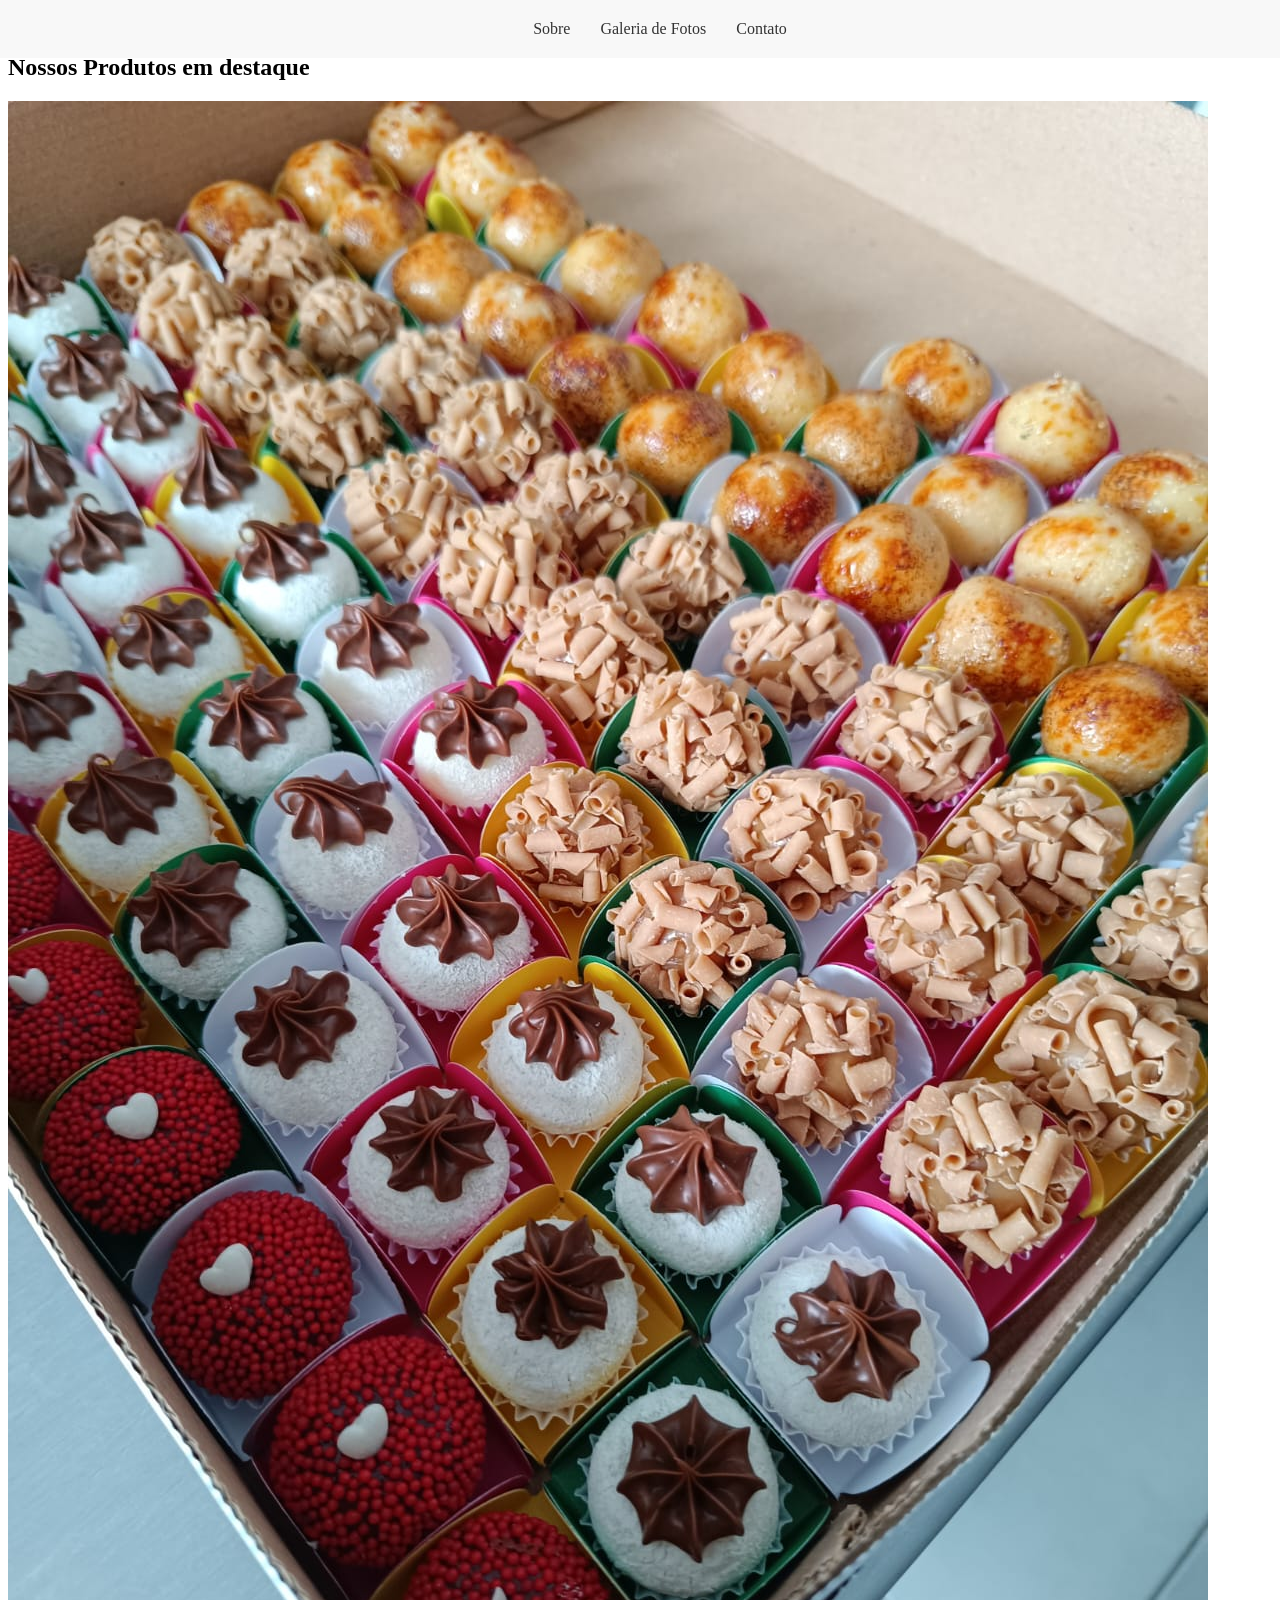
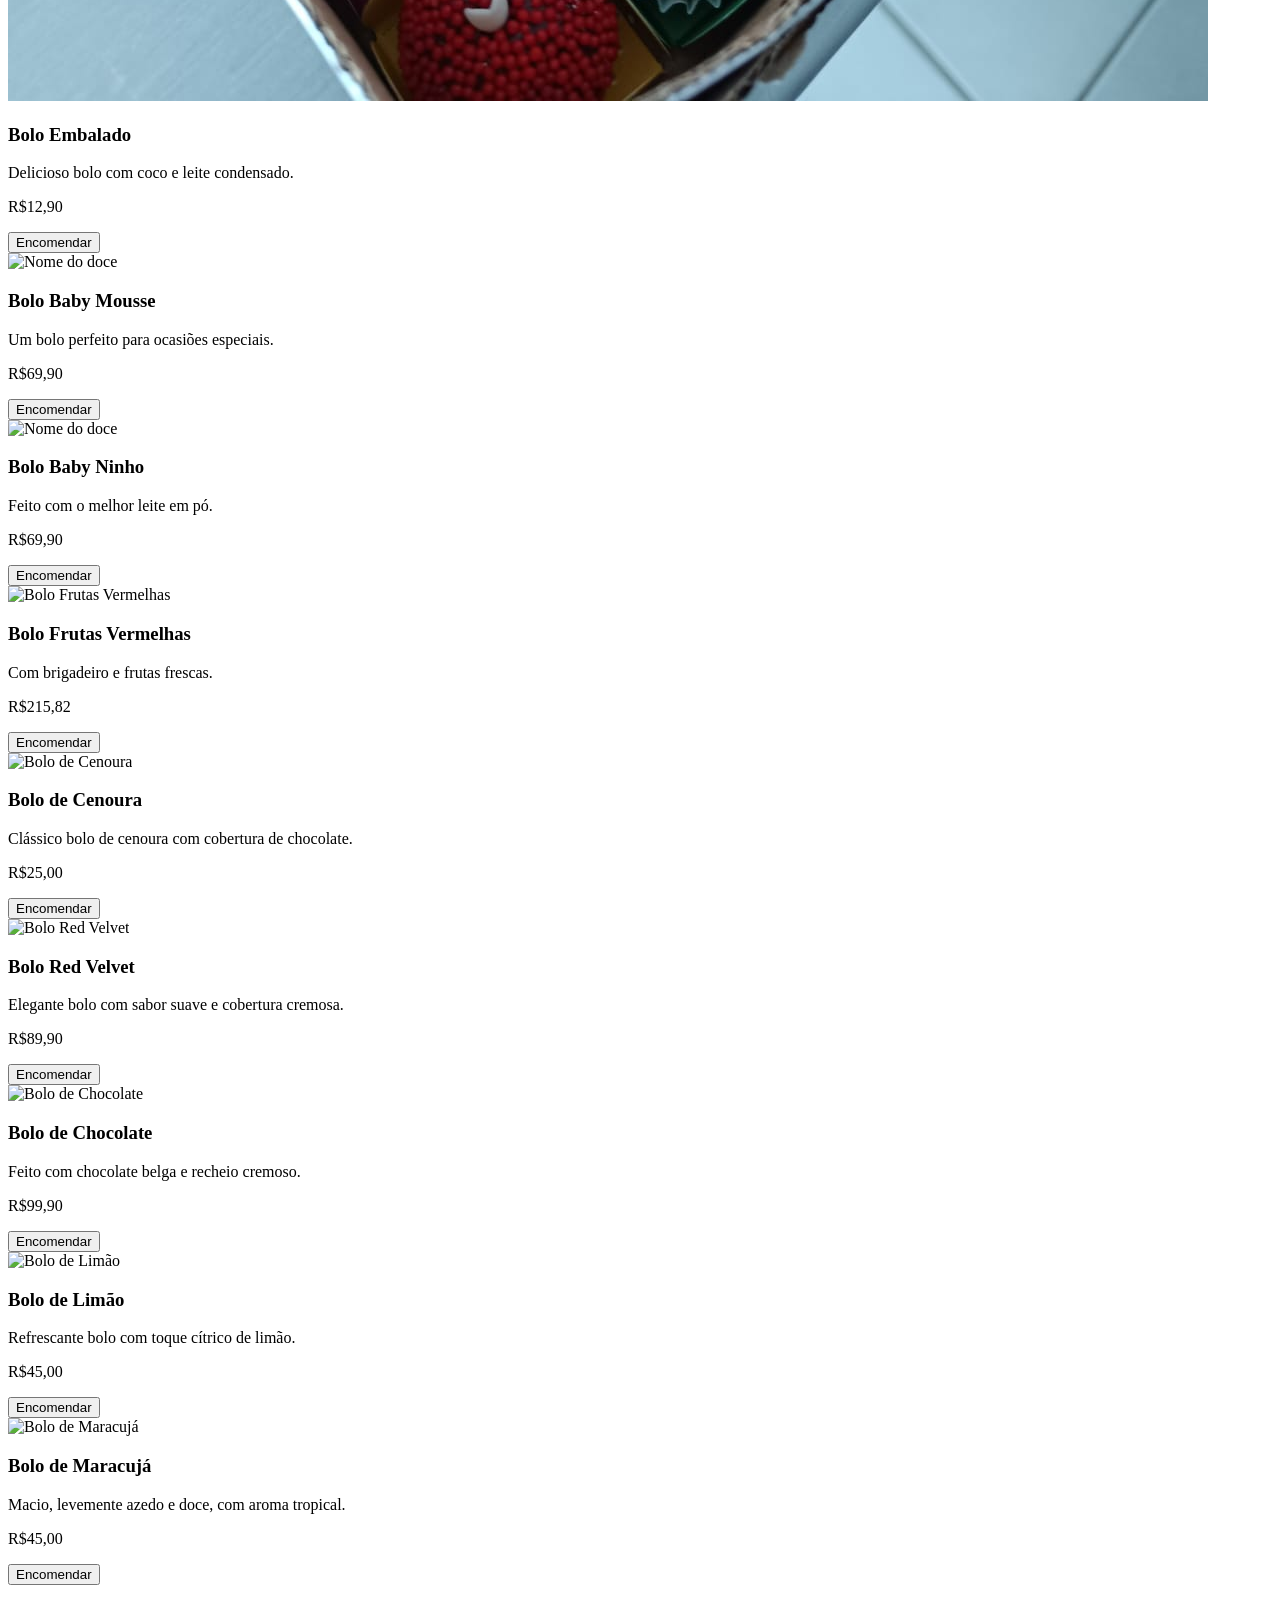
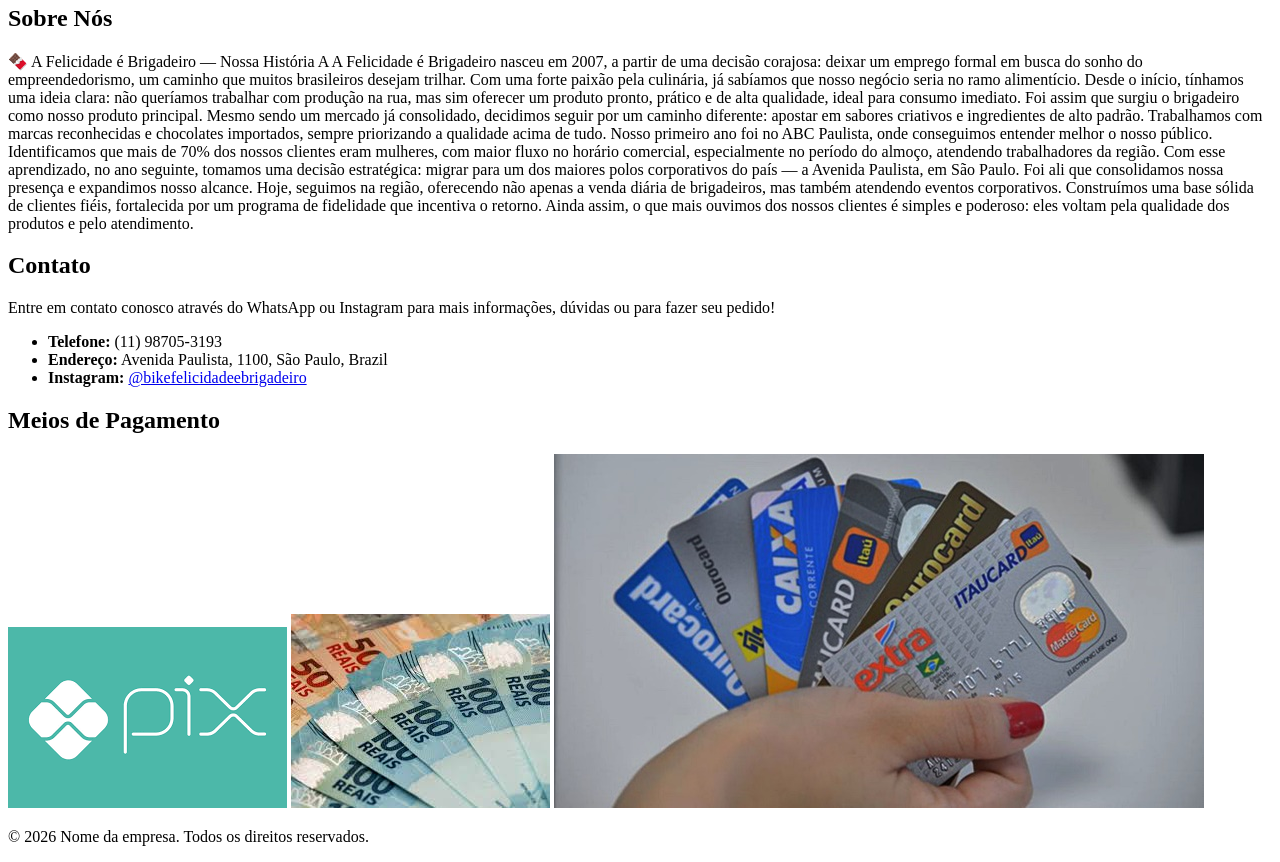
==== Nova pasta/Galeria de fotos.html @ 9cd1be95 "Add files via upload" ====
<!DOCTYPE html>
<html lang="pt-br">
<head>
    <meta charset="UTF-8">
    <meta name="viewport" content="width=device-width, initial-scale=1.0">
    <title>Galeria de Fotos - Nome da empresa</title>
    <link rel="stylesheet" href="Galeria de fotos.css">
</head>
<body>
    <header> 
            <ul class="nav-links">
              <li><a href="#sobre">Sobre</a></li>
              <li><a href="#galeria">Galeria de Fotos</a></li>
              <li><a href="#contato">Contato</a></li>               
            </ul>
    </header>

    <main>
        <section id="servicos">
            <p>Oferecemos bolos personalizados e artesanais para festas, eventos e ocasiões especiais. Toda nossa produção é feita com ingredientes de qualidade premium.</p>
        </section>

        <section id="galeria">
            <div class="products">
                <h2>Nossos Produtos em destaque</h2>
                <div class="cards-container">
                    <div class="card" data-name="Bolo embalado">
                        <img src="./img/WhatsApp Image 2026-04-30 at 09.42.50.jpeg" alt="Nome do doce">
                        <h3>Bolo Embalado</h3>
                        <p>Delicioso bolo com coco e leite condensado.</p>
                        <p class="price">R$12,90</p>
                        <button class="btn-whatsapp" data-product="Bolo embalado">Encomendar</button>
                    </div>
                    <div class="card" data-name="Bolo baby mousse">
                        <img src="./img/" alt="Nome do doce">
                        <h3>Bolo Baby Mousse</h3>
                        <p>Um bolo perfeito para ocasiões especiais.</p>
                        <p class="price">R$69,90</p>
                        <button class="btn-whatsapp" data-product="Bolo baby mousse">Encomendar</button>
                    </div>
                    <div class="card" data-name="Bolo baby ninho">
                        <img src="./img/" alt="Nome do doce">
                        <h3>Bolo Baby Ninho</h3>
                        <p>Feito com o melhor leite em pó.</p>
                        <p class="price">R$69,90</p>
                        <button class="btn-whatsapp" data-product="Bolo baby ninho">Encomendar</button>
                    </div>
                    <div class="card" data-name="Bolo frutas vermelhas">
                        <img src="./img/" alt="Bolo Frutas Vermelhas">
                        <h3>Bolo Frutas Vermelhas</h3>
                        <p>Com brigadeiro e frutas frescas.</p>
                        <p class="price">R$215,82</p>
                        <button class="btn-whatsapp" data-product="Bolo frutas vermelhas">Encomendar</button>
                    </div>
                    <div class="card" data-name="Bolo de cenoura">
                        <img src="./img/" alt="Bolo de Cenoura">
                        <h3>Bolo de Cenoura</h3>
                        <p>Clássico bolo de cenoura com cobertura de chocolate.</p>
                        <p class="price">R$25,00</p>
                        <button class="btn-whatsapp" data-product="Bolo de cenoura">Encomendar</button>
                    </div>
                    <div class="card" data-name="Bolo red velvet">
                        <img src="./img/" alt="Bolo Red Velvet">
                        <h3>Bolo Red Velvet</h3>
                        <p>Elegante bolo com sabor suave e cobertura cremosa.</p>
                        <p class="price">R$89,90</p>
                        <button class="btn-whatsapp" data-product="Bolo red velvet">Encomendar</button>
                    </div>
                    <div class="card" data-name="Bolo de chocolate">
                        <img src="./img/" alt="Bolo de Chocolate">
                        <h3>Bolo de Chocolate</h3>
                        <p>Feito com chocolate belga e recheio cremoso.</p>
                        <p class="price">R$99,90</p>
                        <button class="btn-whatsapp" data-product="Bolo de chocolate">Encomendar</button>
                    </div>
                    <div class="card" data-name="Bolo de limao">
                        <img src="./img/" alt="Bolo de Limão">
                        <h3>Bolo de Limão</h3>
                        <p>Refrescante bolo com toque cítrico de limão.</p>
                        <p class="price">R$45,00</p>
                        <button class="btn-whatsapp" data-product="Bolo de limao">Encomendar</button>
                    </div>
                    <div class="card" data-name="Bolo de maracuja">
                        <img src="./img/" alt="Bolo de Maracujá">
                        <h3>Bolo de Maracujá</h3>
                        <p>Macio, levemente azedo e doce, com aroma tropical.</p>
                        <p class="price">R$45,00</p>
                        <button class="btn-whatsapp" data-product="Bolo de maracuja">Encomendar</button>
                    </div>
                </div>
            </div>
        </section>

        <section id="sobre">
            <h2>Sobre Nós</h2>
            <p>🍫 A Felicidade é Brigadeiro — Nossa História
A A Felicidade é Brigadeiro nasceu em 2007, a partir de uma decisão corajosa: deixar um emprego formal em busca do sonho do empreendedorismo, um caminho que muitos brasileiros desejam trilhar.

Com uma forte paixão pela culinária, já sabíamos que nosso negócio seria no ramo alimentício. Desde o início, tínhamos uma ideia clara: não queríamos trabalhar com produção na rua, mas sim oferecer um produto pronto, prático e de alta qualidade, ideal para consumo imediato.

Foi assim que surgiu o brigadeiro como nosso produto principal. Mesmo sendo um mercado já consolidado, decidimos seguir por um caminho diferente: apostar em sabores criativos e ingredientes de alto padrão. Trabalhamos com marcas reconhecidas e chocolates importados, sempre priorizando a qualidade acima de tudo.

Nosso primeiro ano foi no ABC Paulista, onde conseguimos entender melhor o nosso público. Identificamos que mais de 70% dos nossos clientes eram mulheres, com maior fluxo no horário comercial, especialmente no período do almoço, atendendo trabalhadores da região.

Com esse aprendizado, no ano seguinte, tomamos uma decisão estratégica: migrar para um dos maiores polos corporativos do país — a Avenida Paulista, em São Paulo. Foi ali que consolidamos nossa presença e expandimos nosso alcance.

Hoje, seguimos na região, oferecendo não apenas a venda diária de brigadeiros, mas também atendendo eventos corporativos. Construímos uma base sólida de clientes fiéis, fortalecida por um programa de fidelidade que incentiva o retorno.

Ainda assim, o que mais ouvimos dos nossos clientes é simples e poderoso: eles voltam pela qualidade dos produtos e pelo atendimento.</p>
        </section>
</main>
<footer>
        <section id="contato">
            <h2>Contato</h2>
            <p>Entre em contato conosco através do WhatsApp ou Instagram para mais informações, dúvidas ou para fazer seu pedido!</p>

                <ul>
                    <li><strong>Telefone:</strong> (11) 98705-3193</li>
                    <li><strong>Endereço:</strong> Avenida Paulista, 1100, São Paulo, Brazil </li>
                    <li><strong>Instagram:</strong> <a href="https://www.instagram.com/bikefelicidadeebrigadeiro" target="_blank">@bikefelicidadeebrigadeiro
                </a></li>
        </section>

        <section id="meios de pagamento">
         <div class="footer-section">
                <h2>Meios de Pagamento</h2>
                <div class="payment-icons">
                    <img src="./img/pix.png" alt="Pix">
                    <img src="./img/dinheiro.jpg" alt="Dinheiro">
                    <img src="./img/cartoes_de_credito.jpg" alt="Cartão de crédito/débito">
                </div>
            </div>
        </section>
        <p>&copy; 2026 Nome da empresa. Todos os direitos reservados.</p>

</footer>

<script>
    
    function smoothScrollTo(target, duration = 1000) {
        const targetElement = document.querySelector(target);
        if (!targetElement) return;

        const targetPosition = targetElement.offsetTop - 90; 
        const startPosition = window.pageYOffset;
        const distance = targetPosition - startPosition;
        let startTime = null;

        function animation(currentTime) {
            if (startTime === null) startTime = currentTime;
            const timeElapsed = currentTime - startTime;
            const run = easeInOutQuad(timeElapsed, startPosition, distance, duration);
            window.scrollTo(0, run);
            if (timeElapsed < duration) requestAnimationFrame(animation);
        }

        function easeInOutQuad(t, b, c, d) {
            t /= d / 2;
            if (t < 1) return c / 2 * t * t + b;
            t--;
            return -c / 2 * (t * (t - 2) - 1) + b;
        }

        requestAnimationFrame(animation);
    }

    
    document.querySelectorAll('.nav-links a').forEach(link => {
        link.addEventListener('click', function(e) {
            e.preventDefault();
            const target = this.getAttribute('href');
            smoothScrollTo(target, 1500); 
        });
    });
    </script>

    <script>
    
    const WHATSAPP_NUMBER = "5511987053193"; 
    
    document.querySelectorAll('.btn-whatsapp').forEach(button => {
        button.addEventListener('click', function() {
            const productName = this.getAttribute('data-product');
            const message = `Olá! Gostaria de encomendar: ${productName}`;
            const whatsappUrl = `https://wa.me/${WHATSAPP_NUMBER}?text=${encodeURIComponent(message)}`;
            window.open(whatsappUrl, '_blank');
        });
    });
</script>

</body>
</html>
---- Nova pasta/Galeria de fotos.css ----
html {
    /* scroll-behavior: smooth; removido para usar JS personalizado */
    scroll-padding-top: 90px;
}

header {
    width: 100%;
    top: 0;
    left: 0;
    background-color: #f8f8f8;
    padding: 20px;
    text-align: center;
    position: fixed;
}

.nav-links {
    display: flex;
    justify-content: center;
    list-style: none;
    margin: 0;
    padding: 0;
}

.nav-links li {
    margin: 0 15px;
}

.nav-links a {
    text-decoration: none;
    color: #333;
}
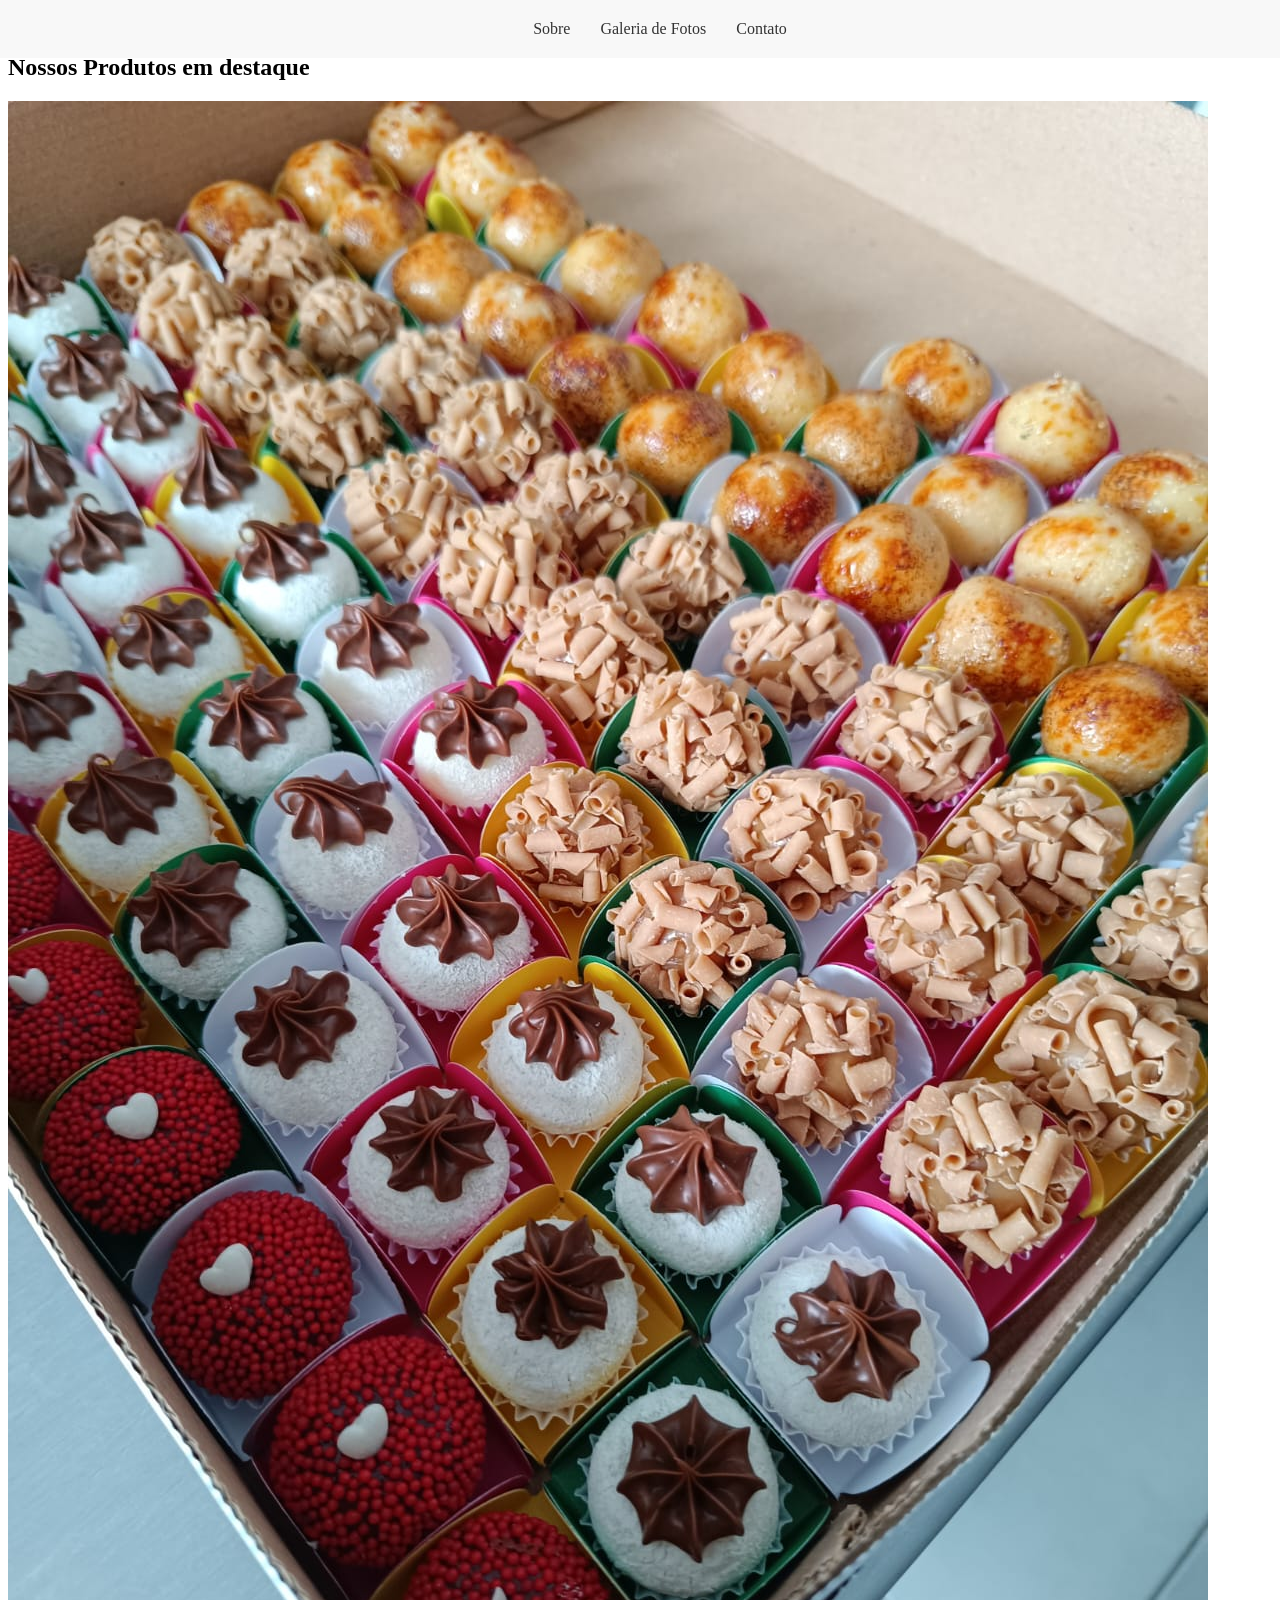
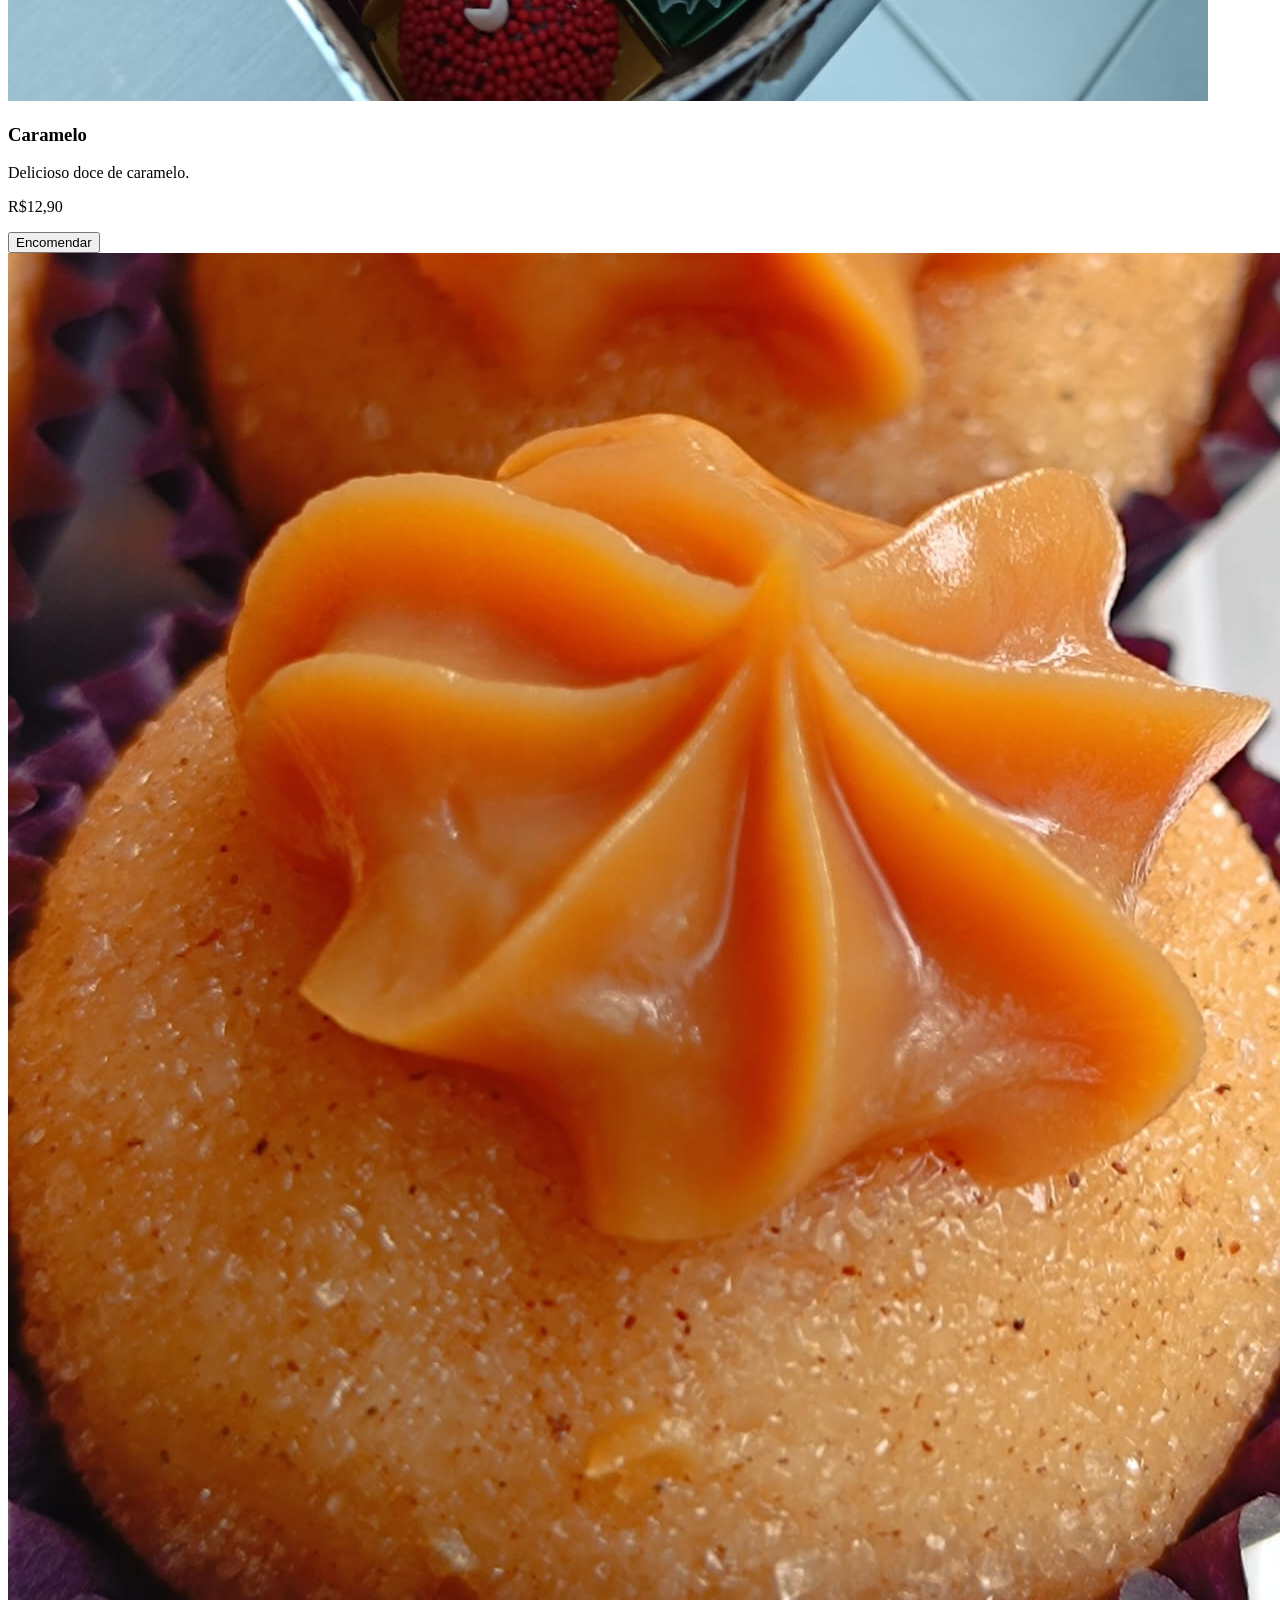
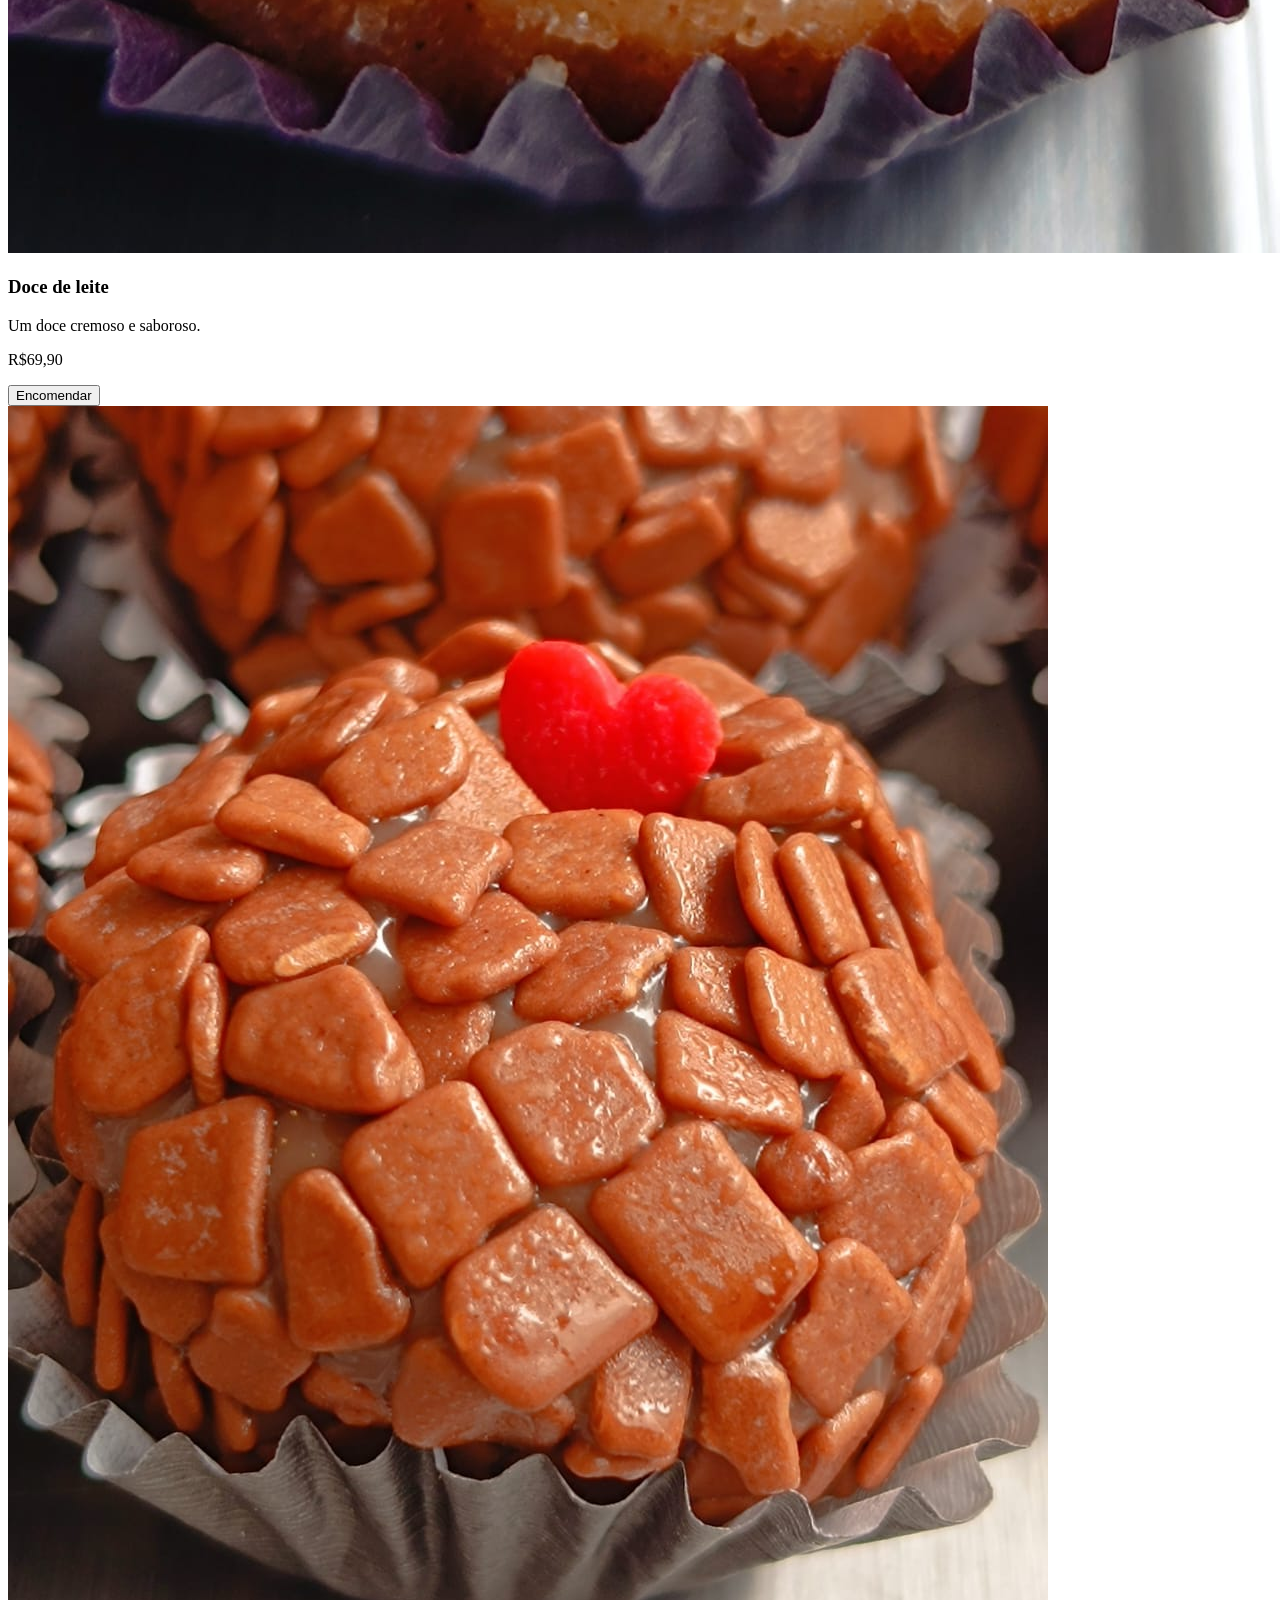
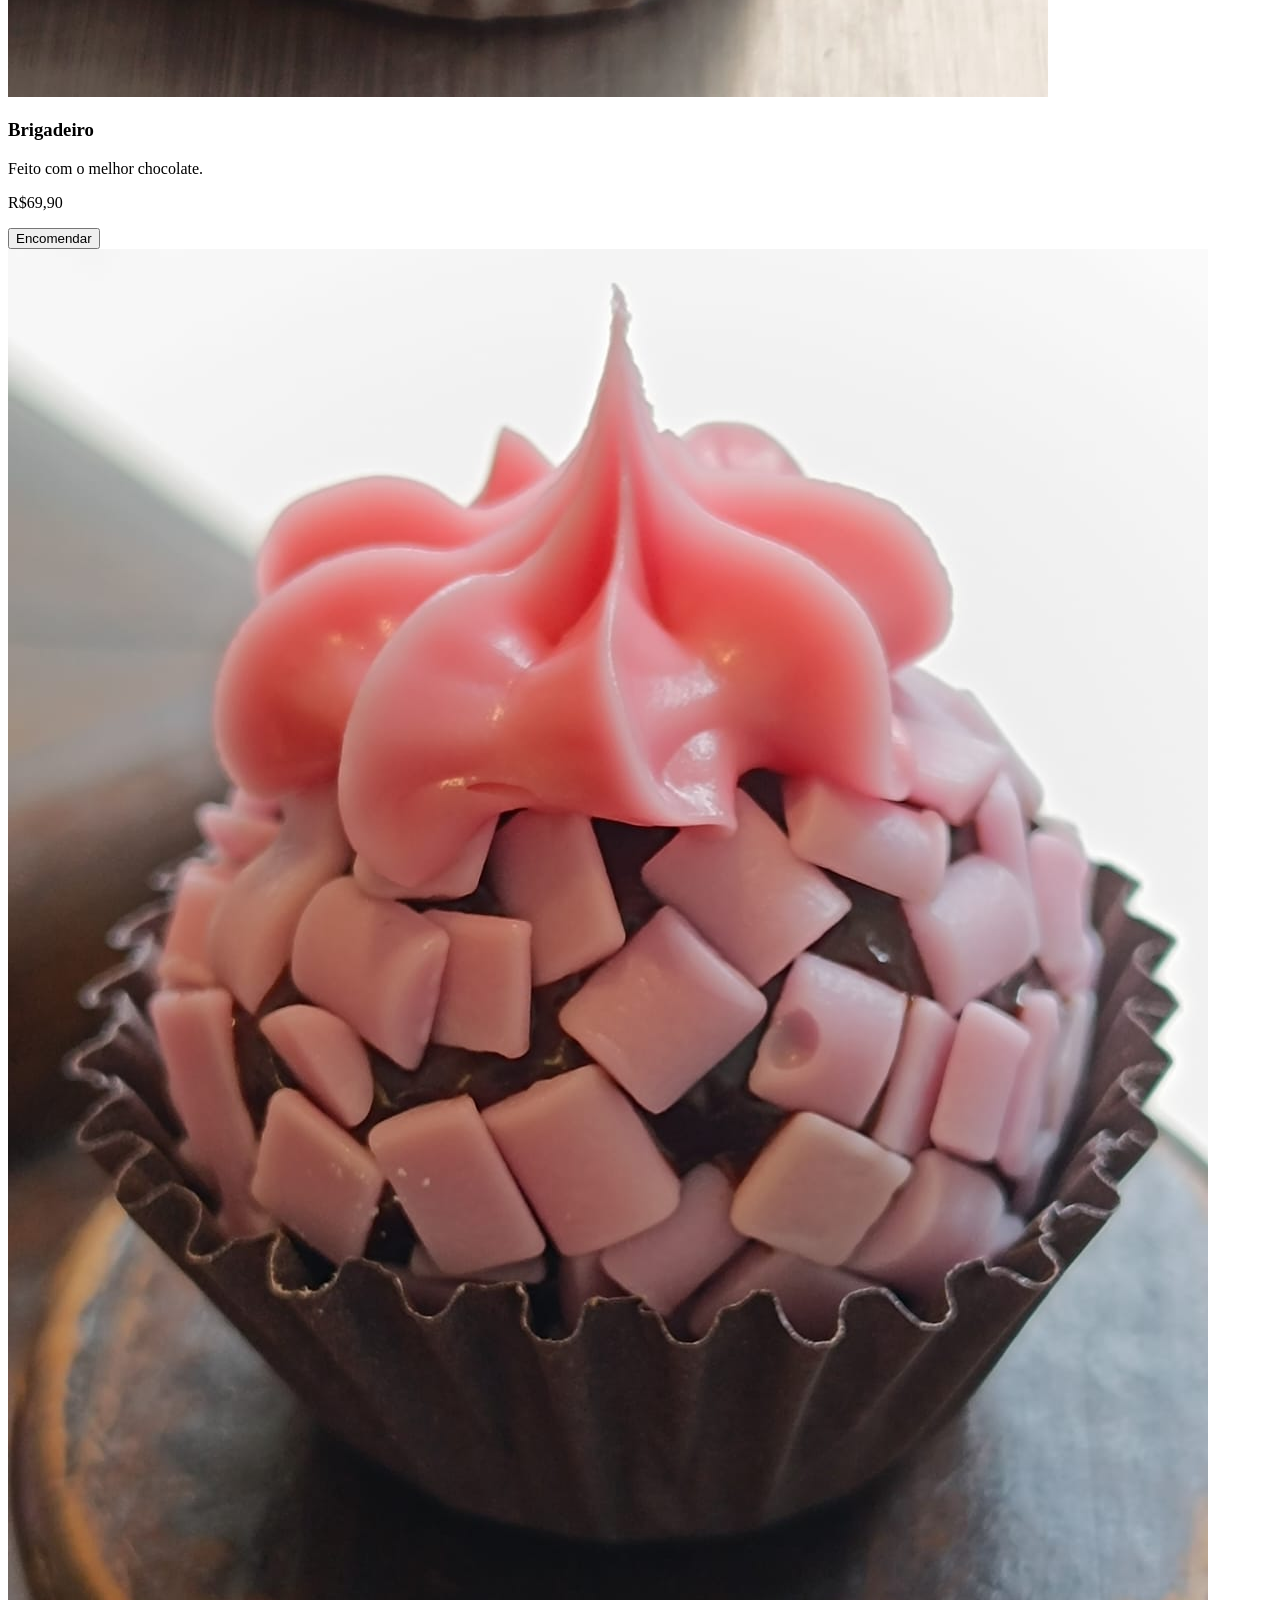
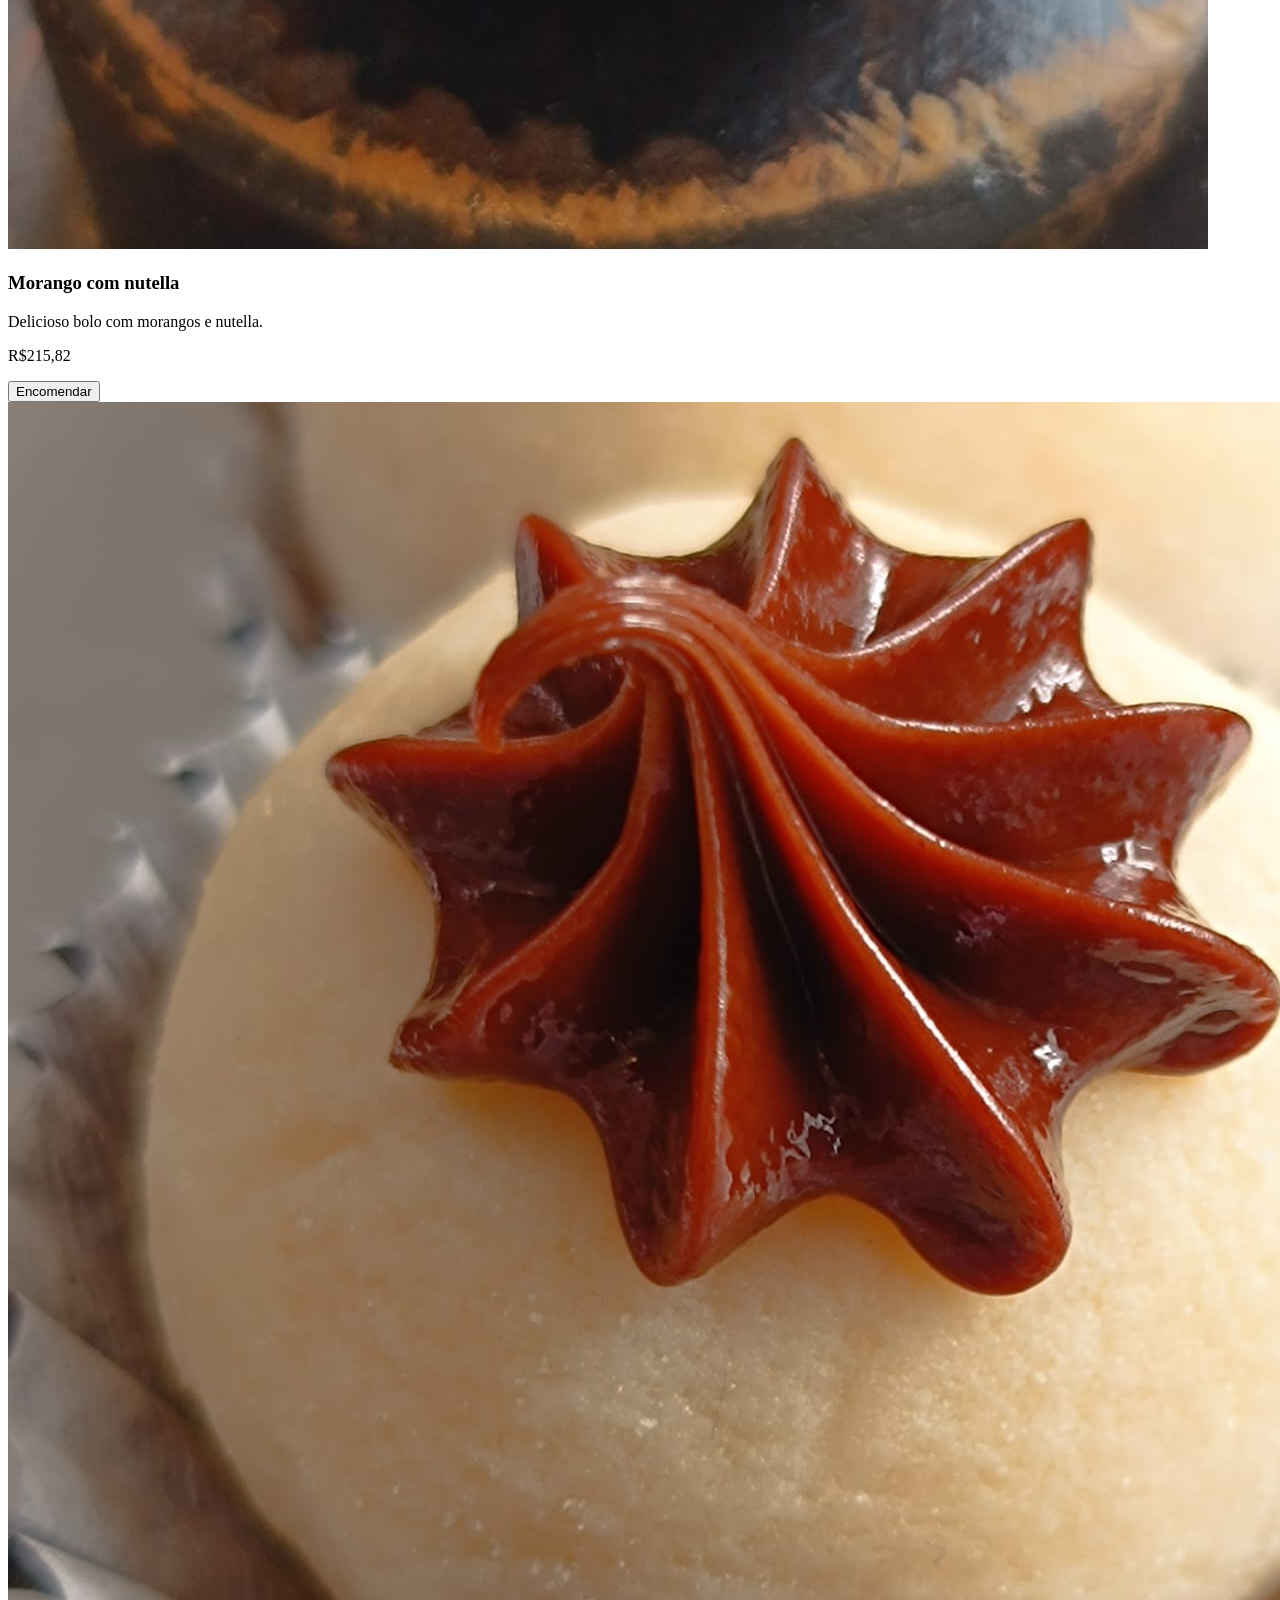
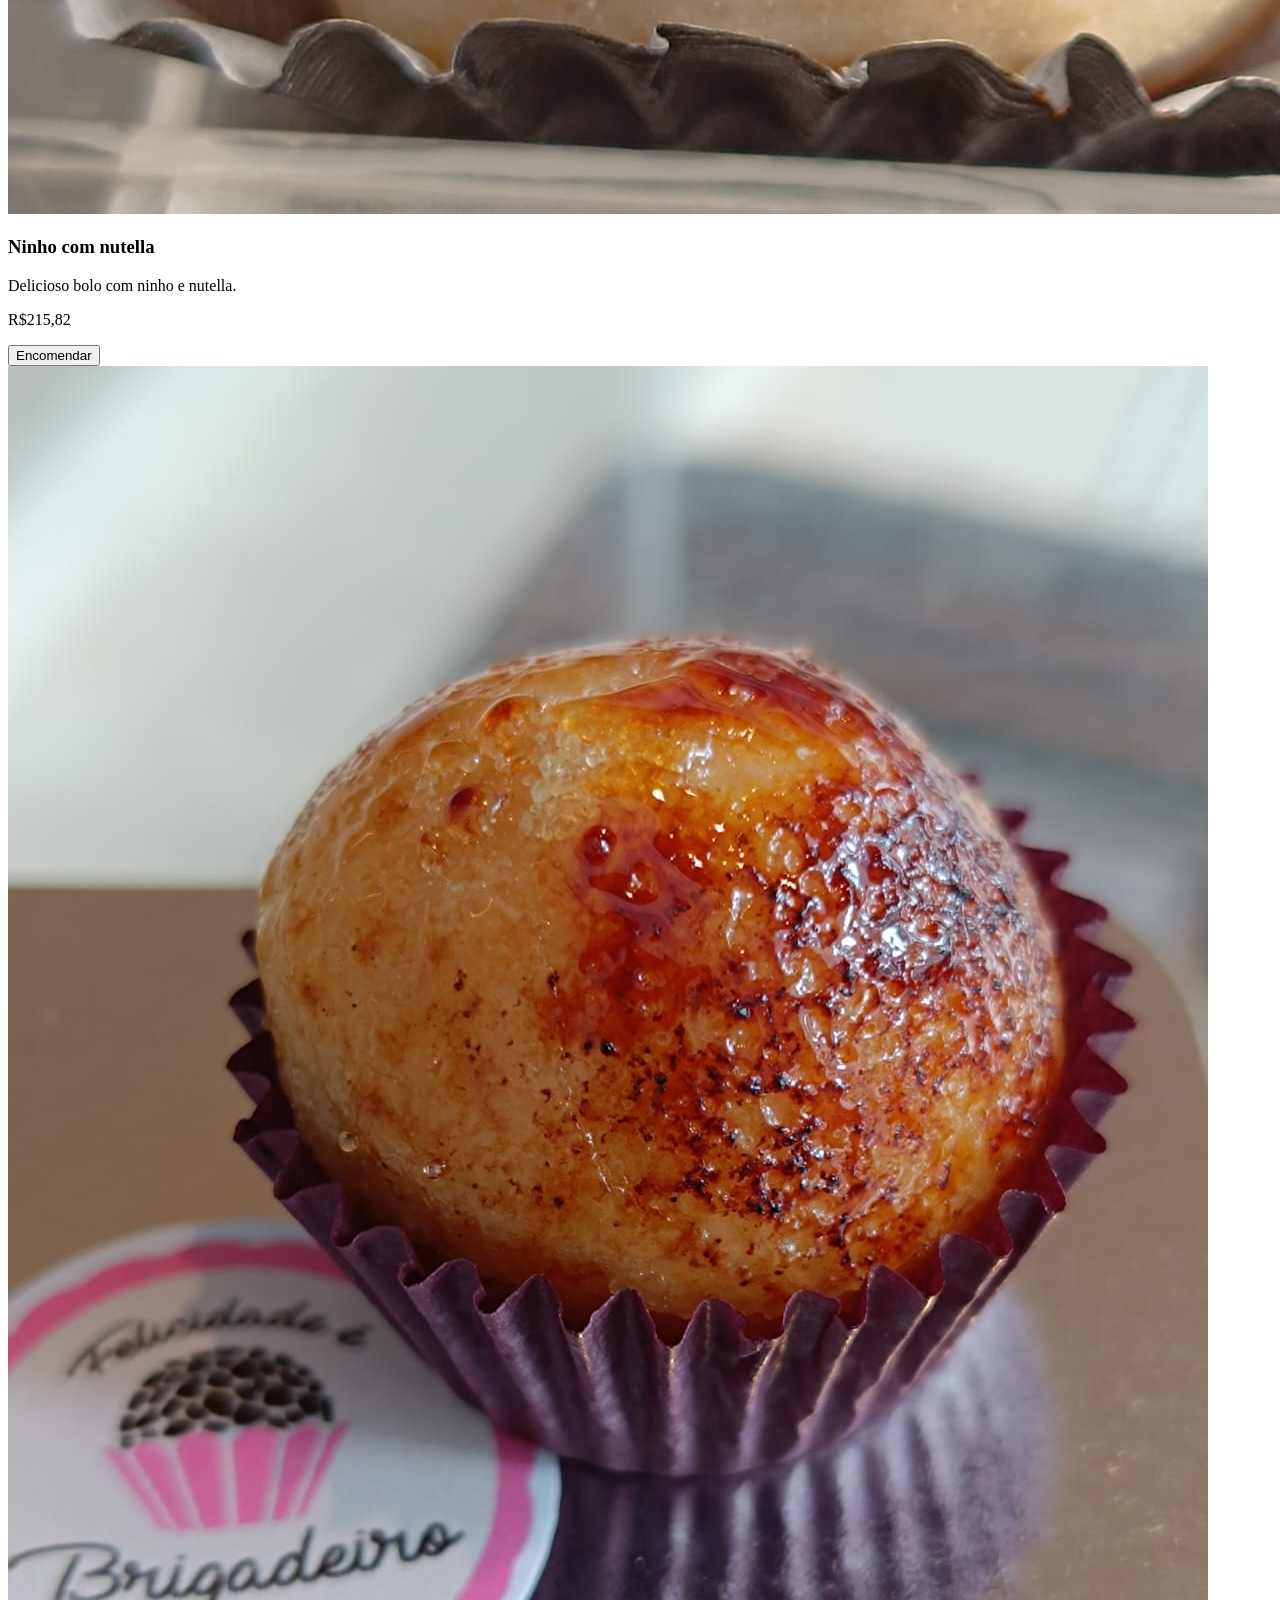
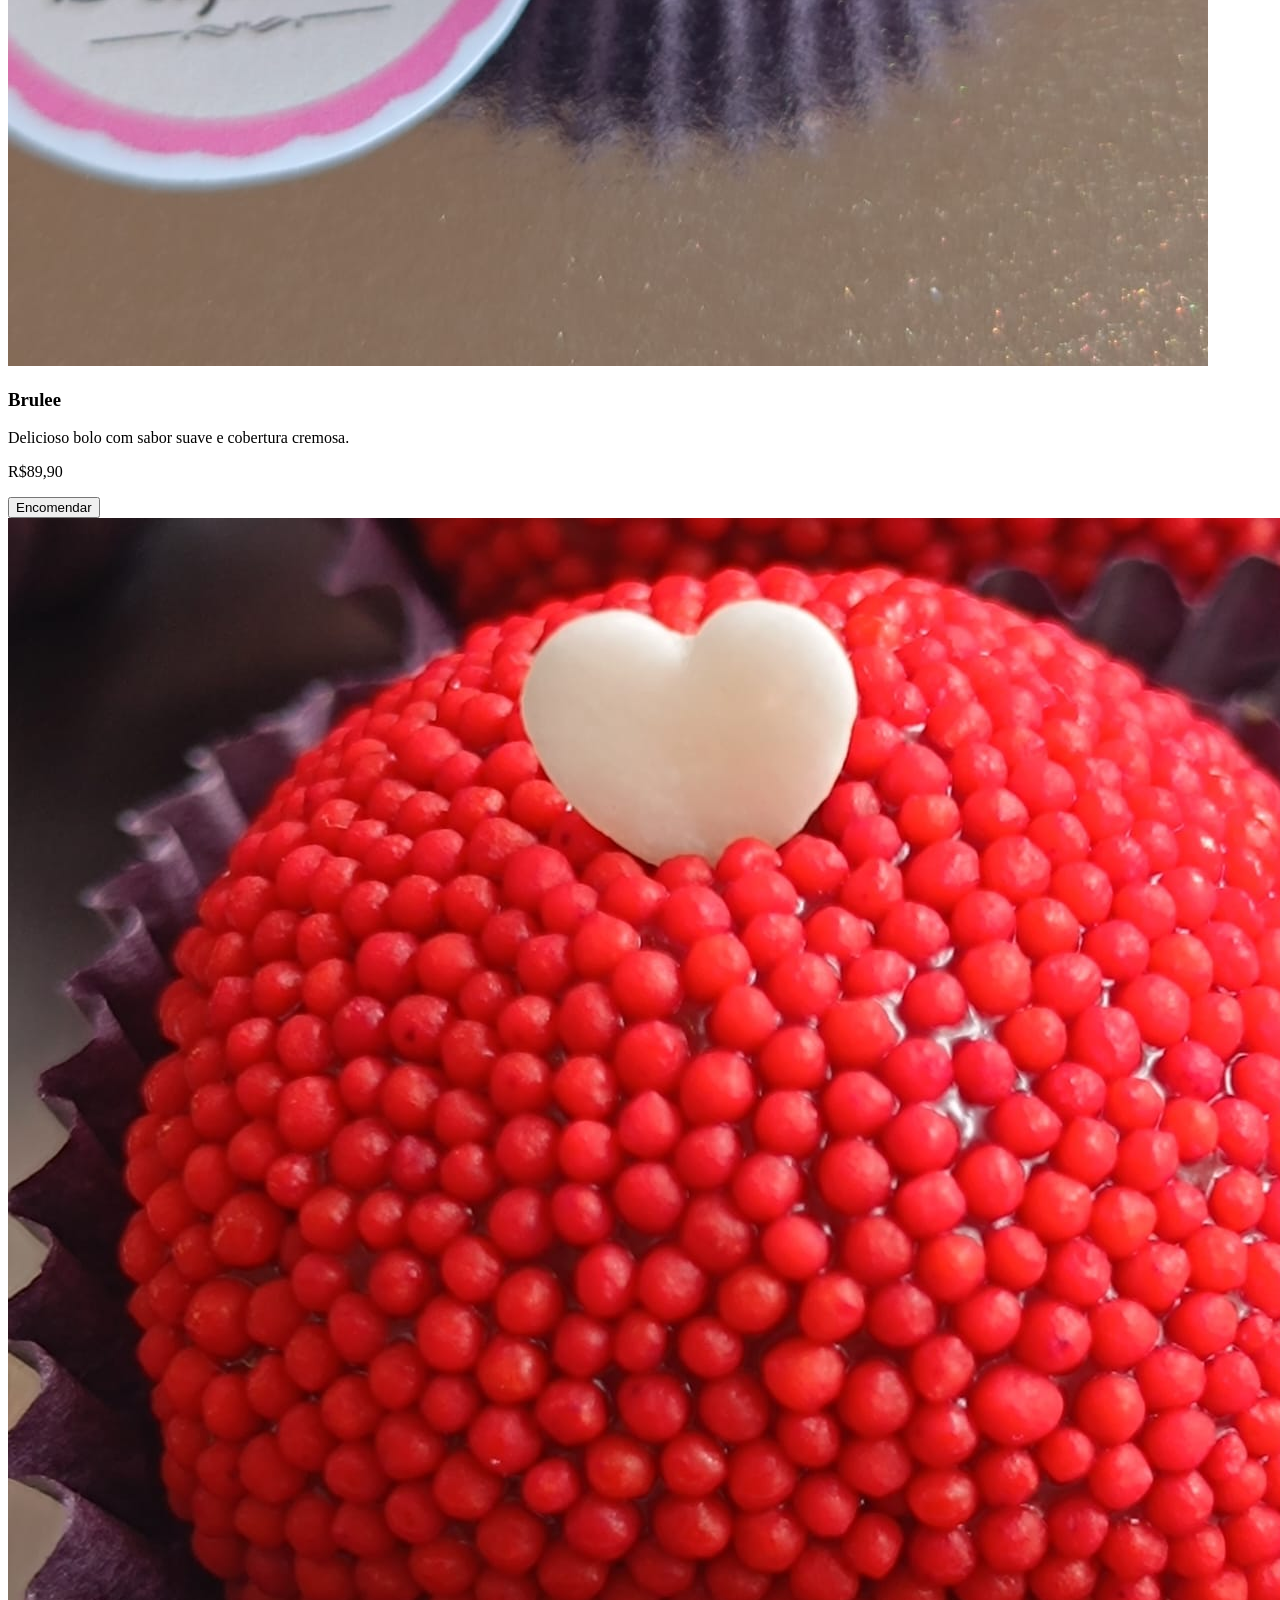
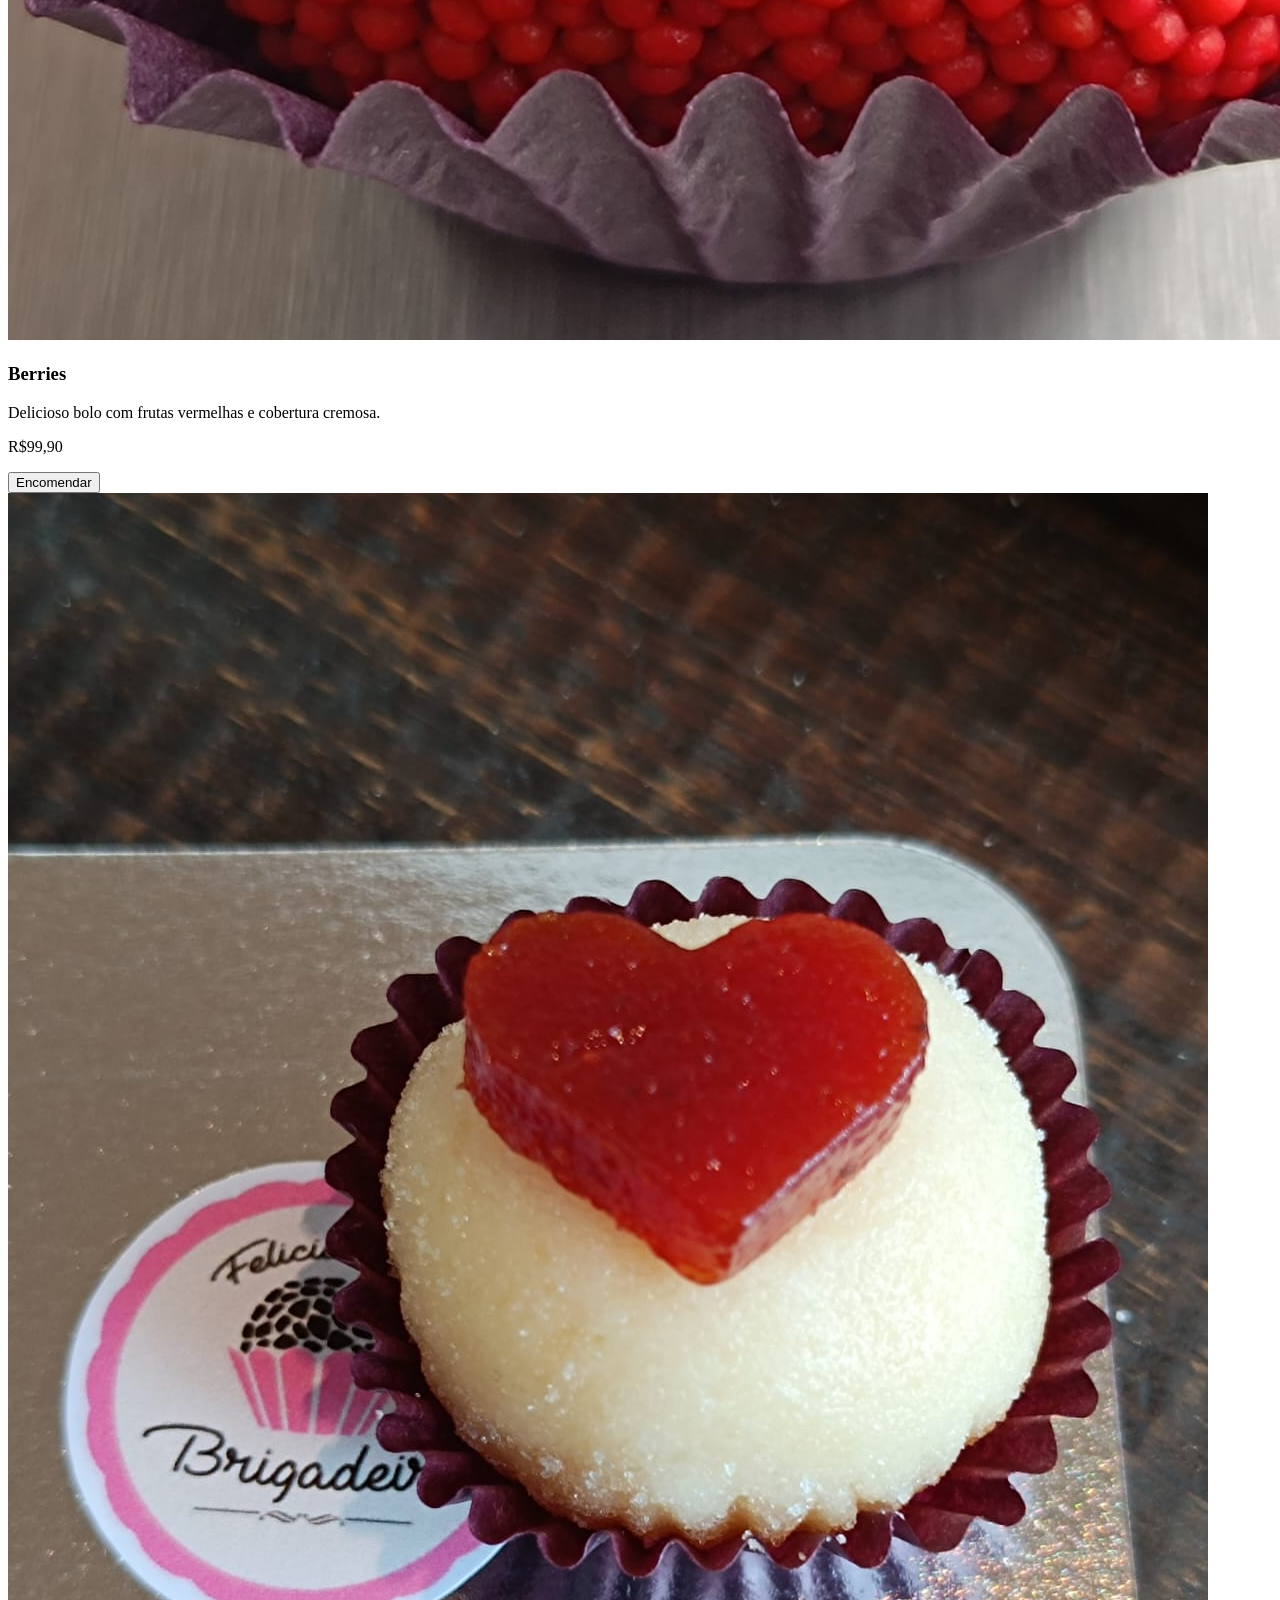
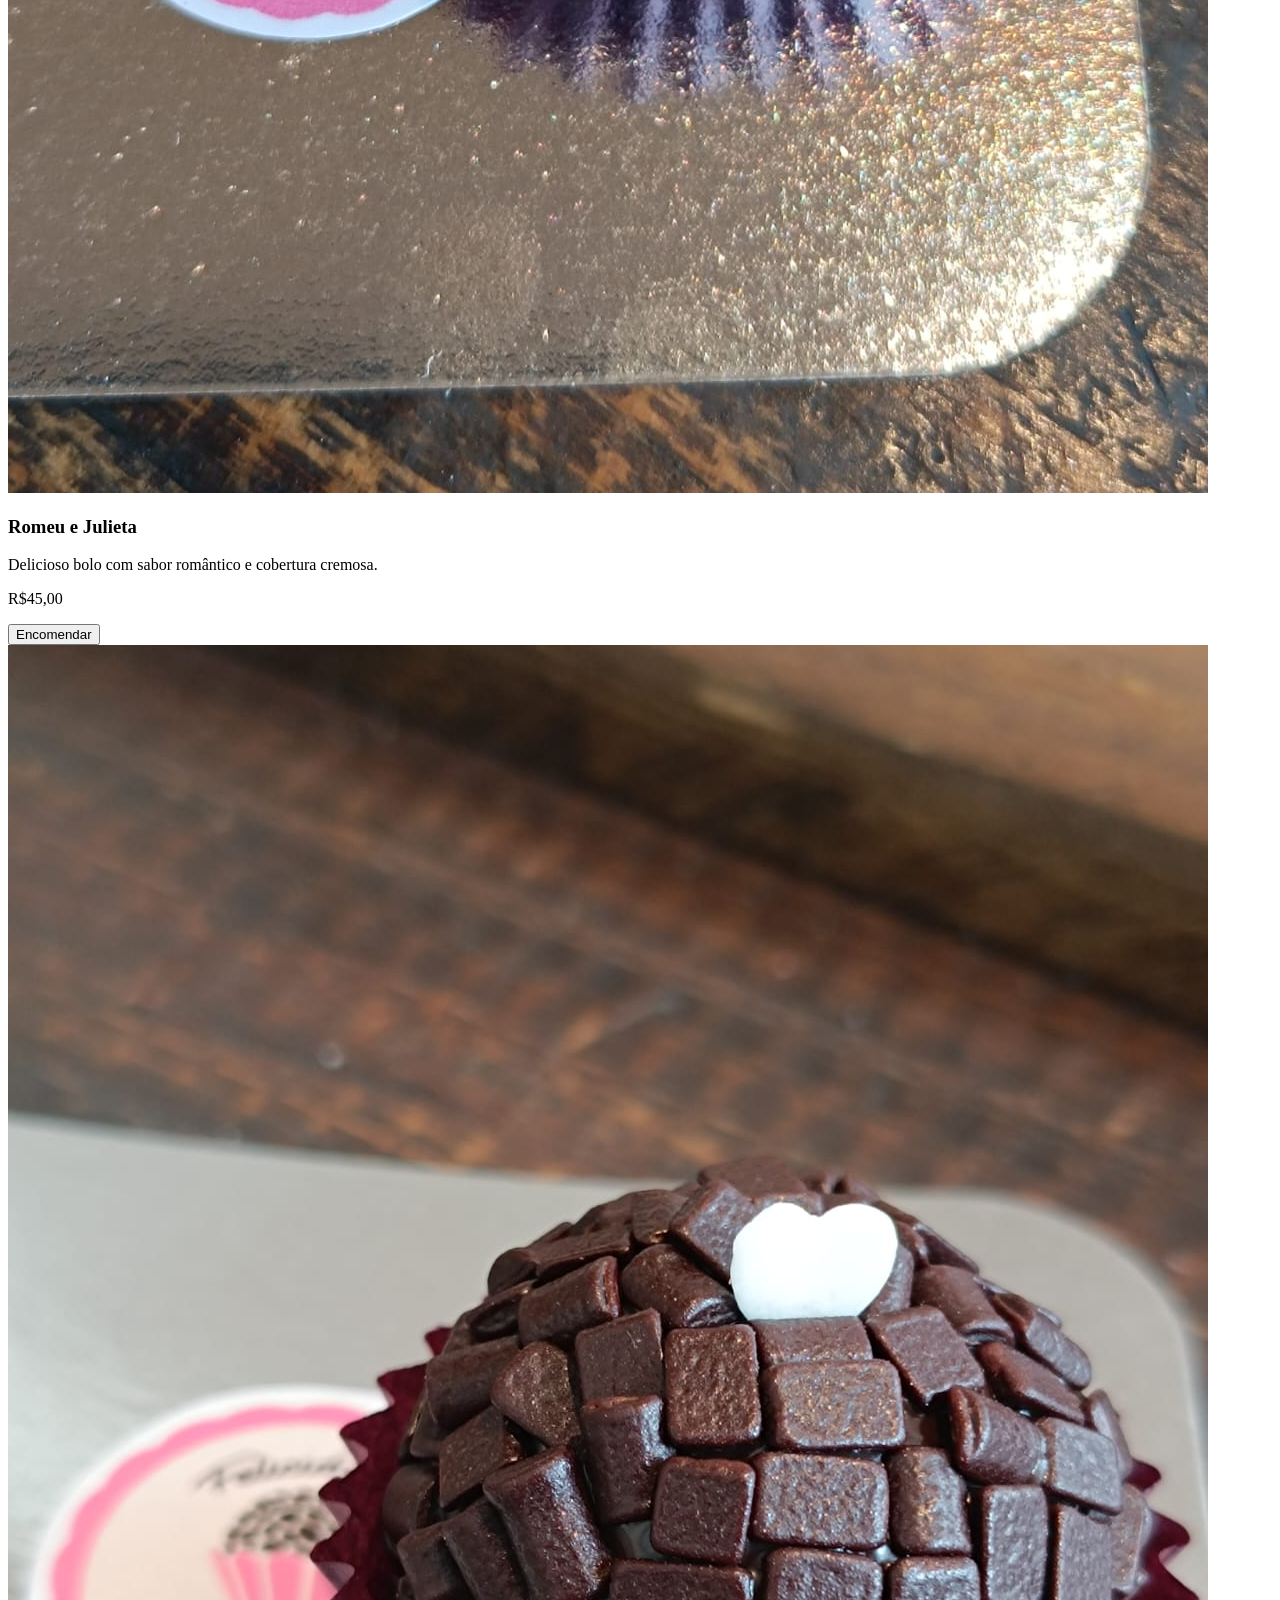
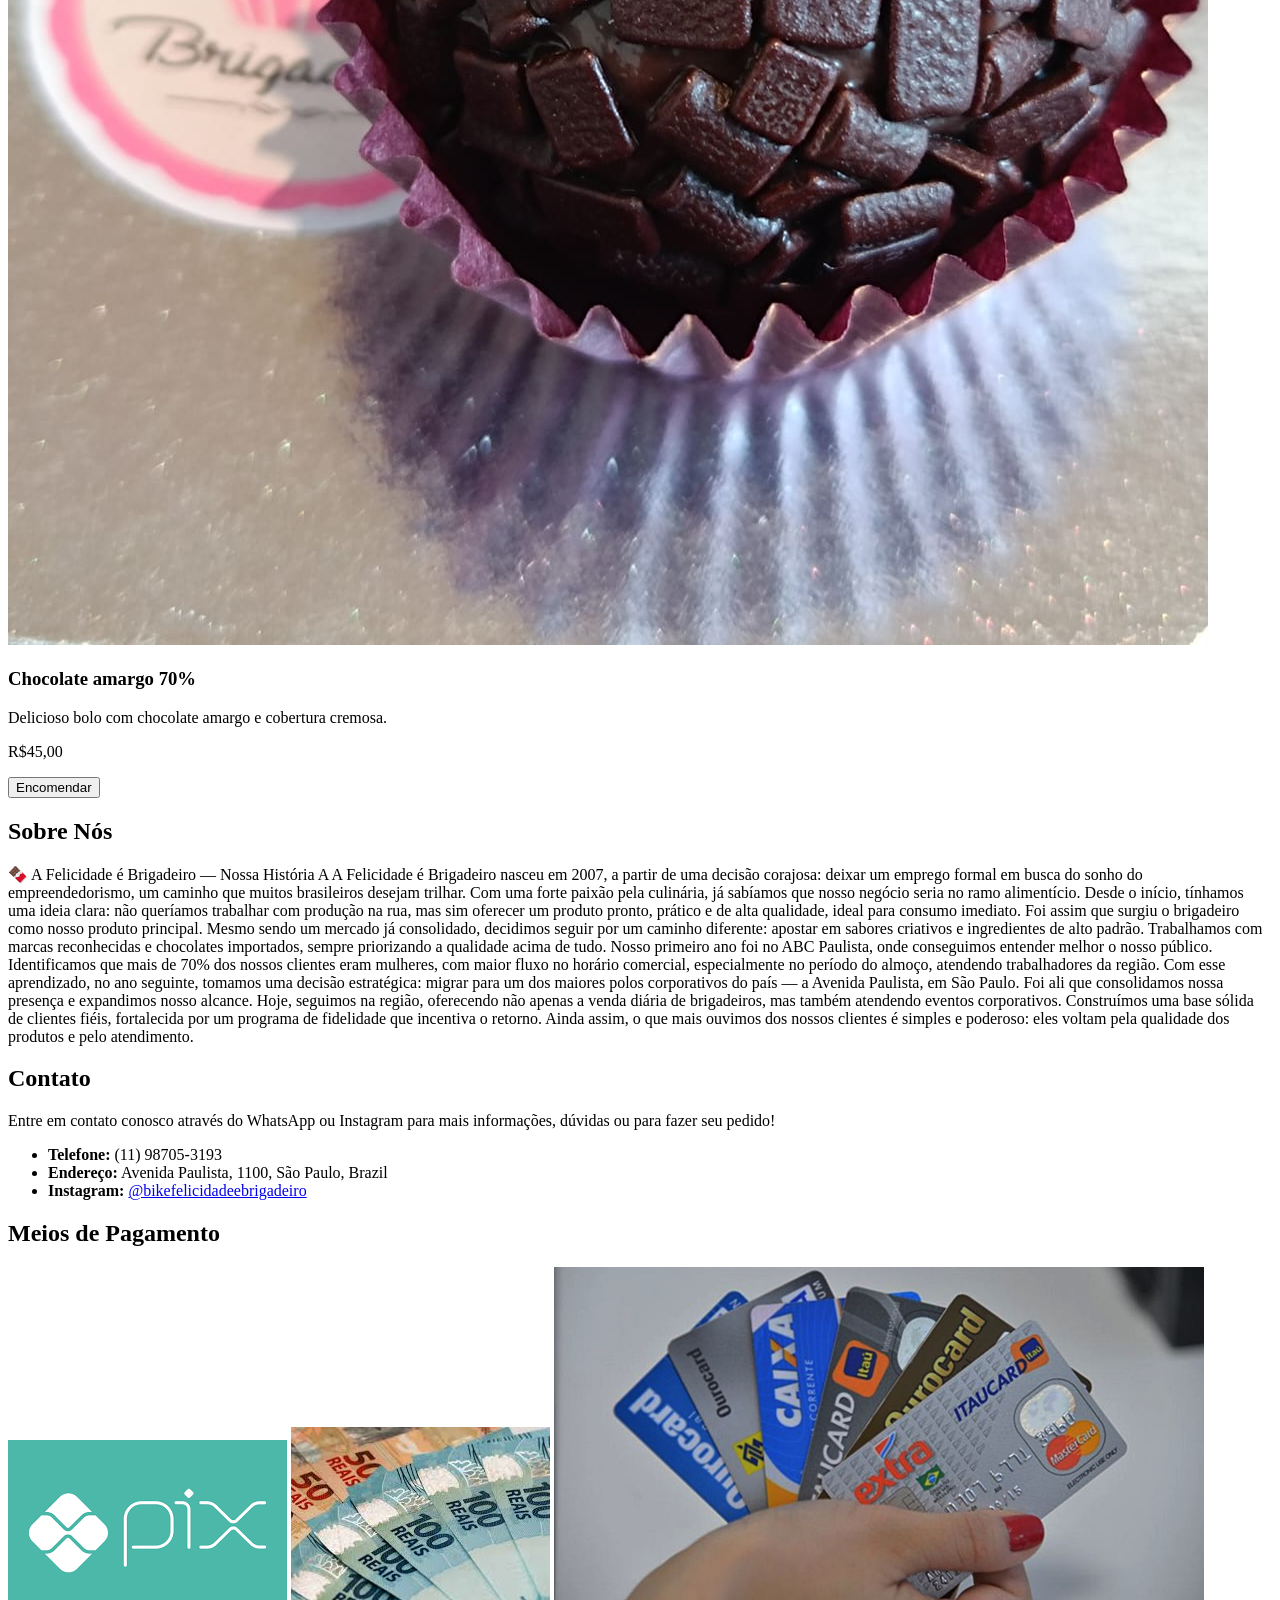
==== commit 39b8a536: "Update product details and images in gallery" ====
--- a/Nova pasta/Galeria de fotos.html
+++ b/Nova pasta/Galeria de fotos.html
@@ -24,68 +24,68 @@
             <div class="products">
                 <h2>Nossos Produtos em destaque</h2>
                 <div class="cards-container">
-                    <div class="card" data-name="Bolo embalado">
-                        <img src="./img/WhatsApp Image 2026-04-30 at 09.42.50.jpeg" alt="Nome do doce">
-                        <h3>Bolo Embalado</h3>
-                        <p>Delicioso bolo com coco e leite condensado.</p>
+                    <div class="card" data-name="Caramelo">
+                        <img src="./img/WhatsApp Image 2026-04-30 at 09.42.50.jpeg" alt="Caramelo">
+                        <h3>Caramelo</h3>
+                        <p>Delicioso doce de caramelo.</p>
                         <p class="price">R$12,90</p>
-                        <button class="btn-whatsapp" data-product="Bolo embalado">Encomendar</button>
+                        <button class="btn-whatsapp" data-product="Caramelo ">Encomendar</button>
                     </div>
-                    <div class="card" data-name="Bolo baby mousse">
-                        <img src="./img/" alt="Nome do doce">
-                        <h3>Bolo Baby Mousse</h3>
-                        <p>Um bolo perfeito para ocasiões especiais.</p>
+                    <div class="card" data-name="Doce de leite">
+                        <img src="./img/WhatsApp Image 2026-04-30 at 09.42.51 (1).jpeg" alt="Doce de leite">
+                        <h3>Doce de leite</h3>
+                        <p>Um doce cremoso e saboroso.</p>
                         <p class="price">R$69,90</p>
-                        <button class="btn-whatsapp" data-product="Bolo baby mousse">Encomendar</button>
+                        <button class="btn-whatsapp" data-product="Doce de leite">Encomendar</button>
                     </div>
-                    <div class="card" data-name="Bolo baby ninho">
-                        <img src="./img/" alt="Nome do doce">
-                        <h3>Bolo Baby Ninho</h3>
-                        <p>Feito com o melhor leite em pó.</p>
+                    <div class="card" data-name="Brigadeiro">
+                        <img src="./img/WhatsApp Image 2026-04-30 at 09.42.51 (2).jpeg" alt="Brigadeiro">
+                        <h3>Brigadeiro</h3>
+                        <p>Feito com o melhor chocolate.</p>
                         <p class="price">R$69,90</p>
-                        <button class="btn-whatsapp" data-product="Bolo baby ninho">Encomendar</button>
+                        <button class="btn-whatsapp" data-product="Brigadeiro">Encomendar</button>
                     </div>
-                    <div class="card" data-name="Bolo frutas vermelhas">
-                        <img src="./img/" alt="Bolo Frutas Vermelhas">
-                        <h3>Bolo Frutas Vermelhas</h3>
-                        <p>Com brigadeiro e frutas frescas.</p>
+                    <div class="card" data-name="Morango com nutella">
+                        <img src="./img/WhatsApp Image 2026-04-30 at 09.42.51.jpeg" alt="Morango com nutella">
+                        <h3>Morango com nutella</h3>
+                        <p>Delicioso bolo com morangos e nutella.</p>
                         <p class="price">R$215,82</p>
-                        <button class="btn-whatsapp" data-product="Bolo frutas vermelhas">Encomendar</button>
+                        <button class="btn-whatsapp" data-product="Morango com nutella">Encomendar</button>
                     </div>
-                    <div class="card" data-name="Bolo de cenoura">
-                        <img src="./img/" alt="Bolo de Cenoura">
-                        <h3>Bolo de Cenoura</h3>
-                        <p>Clássico bolo de cenoura com cobertura de chocolate.</p>
-                        <p class="price">R$25,00</p>
-                        <button class="btn-whatsapp" data-product="Bolo de cenoura">Encomendar</button>
+                    <div class="card" data-name="Ninho com nutella">
+                        <img src="./img/WhatsApp Image 2026-04-30 at 09.42.52 (1).jpeg" alt="Ninho com nutella">
+                        <h3>Ninho com nutella</h3>
+                        <p>Delicioso bolo com ninho e nutella.</p>
+                        <p class="price">R$215,82</p>
+                        <button class="btn-whatsapp" data-product="Ninho com nutella">Encomendar</button>
                     </div>
-                    <div class="card" data-name="Bolo red velvet">
-                        <img src="./img/" alt="Bolo Red Velvet">
-                        <h3>Bolo Red Velvet</h3>
-                        <p>Elegante bolo com sabor suave e cobertura cremosa.</p>
+                    <div class="card" data-name="Brulee">
+                        <img src="./img/WhatsApp Image 2026-04-30 at 09.42.52.jpeg" alt="Brulee">
+                        <h3>Brulee</h3>
+                        <p>Delicioso bolo com sabor suave e cobertura cremosa.</p>
                         <p class="price">R$89,90</p>
-                        <button class="btn-whatsapp" data-product="Bolo red velvet">Encomendar</button>
+                        <button class="btn-whatsapp" data-product="Brulee">Encomendar</button>
                     </div>
-                    <div class="card" data-name="Bolo de chocolate">
-                        <img src="./img/" alt="Bolo de Chocolate">
-                        <h3>Bolo de Chocolate</h3>
-                        <p>Feito com chocolate belga e recheio cremoso.</p>
+                    <div class="card" data-name="Berries">
+                        <img src="./img/WhatsApp Image 2026-04-30 at 09.42.53 (1).jpeg" alt="Berries">
+                        <h3>Berries</h3>
+                        <p>Delicioso bolo com frutas vermelhas e cobertura cremosa.</p>
                         <p class="price">R$99,90</p>
-                        <button class="btn-whatsapp" data-product="Bolo de chocolate">Encomendar</button>
+                        <button class="btn-whatsapp" data-product="Berries">Encomendar</button>
                     </div>
-                    <div class="card" data-name="Bolo de limao">
-                        <img src="./img/" alt="Bolo de Limão">
-                        <h3>Bolo de Limão</h3>
-                        <p>Refrescante bolo com toque cítrico de limão.</p>
+                    <div class="card" data-name="Romeu e julieta">
+                        <img src="./img/WhatsApp Image 2026-04-30 at 09.42.53.jpeg" alt="Romeu e julieta">
+                        <h3>Romeu e Julieta</h3>
+                        <p>Delicioso bolo com sabor romântico e cobertura cremosa.</p>
                         <p class="price">R$45,00</p>
-                        <button class="btn-whatsapp" data-product="Bolo de limao">Encomendar</button>
+                        <button class="btn-whatsapp" data-product="Romeu e julieta">Encomendar</button>
                     </div>
-                    <div class="card" data-name="Bolo de maracuja">
-                        <img src="./img/" alt="Bolo de Maracujá">
-                        <h3>Bolo de Maracujá</h3>
-                        <p>Macio, levemente azedo e doce, com aroma tropical.</p>
+                    <div class="card" data-name="Chocolate amargo 70%">
+                        <img src="./img/WhatsApp Image 2026-04-30 at 09.42.54.jpeg" alt="Chocolate amargo 70%">
+                        <h3>Chocolate amargo 70%</h3>
+                        <p>Delicioso bolo com chocolate amargo e cobertura cremosa.</p>
                         <p class="price">R$45,00</p>
-                        <button class="btn-whatsapp" data-product="Bolo de maracuja">Encomendar</button>
+                        <button class="btn-whatsapp" data-product="Chocolate amargo 70%">Encomendar</button>
                     </div>
                 </div>
             </div>
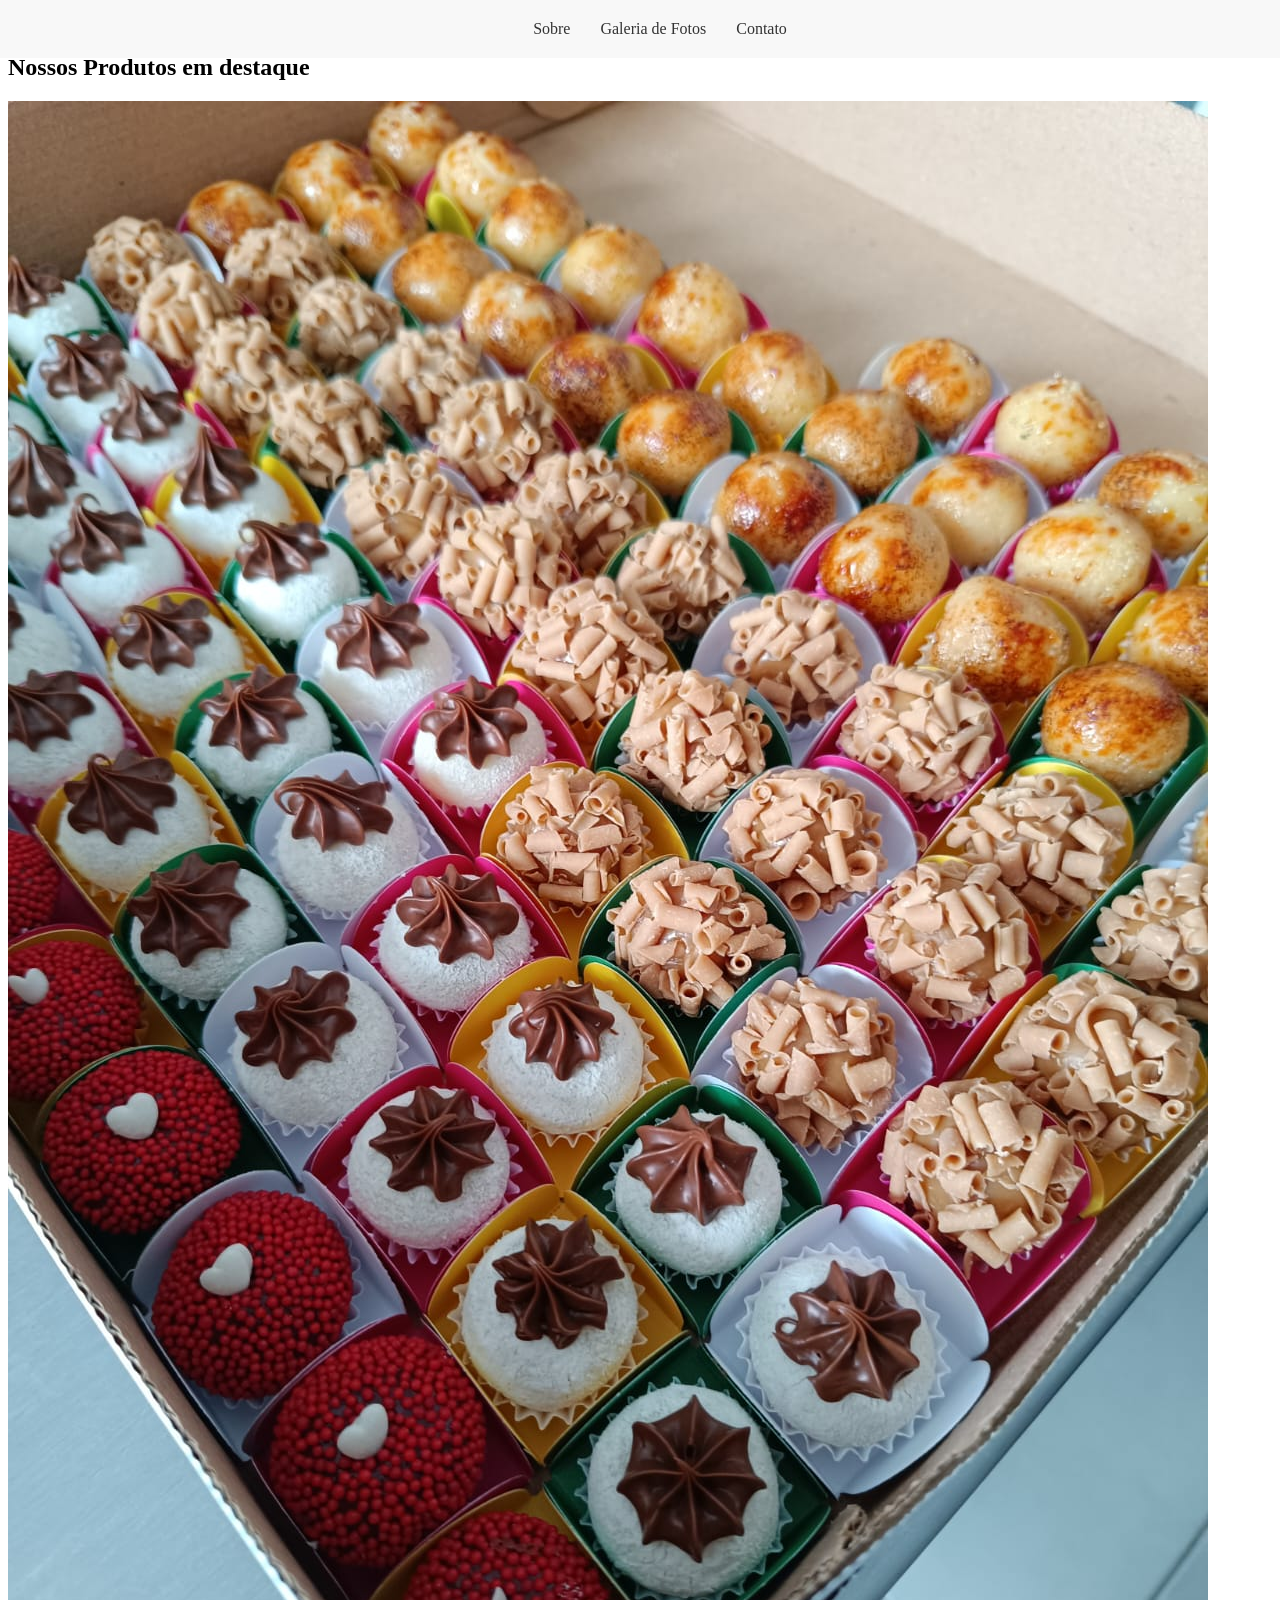
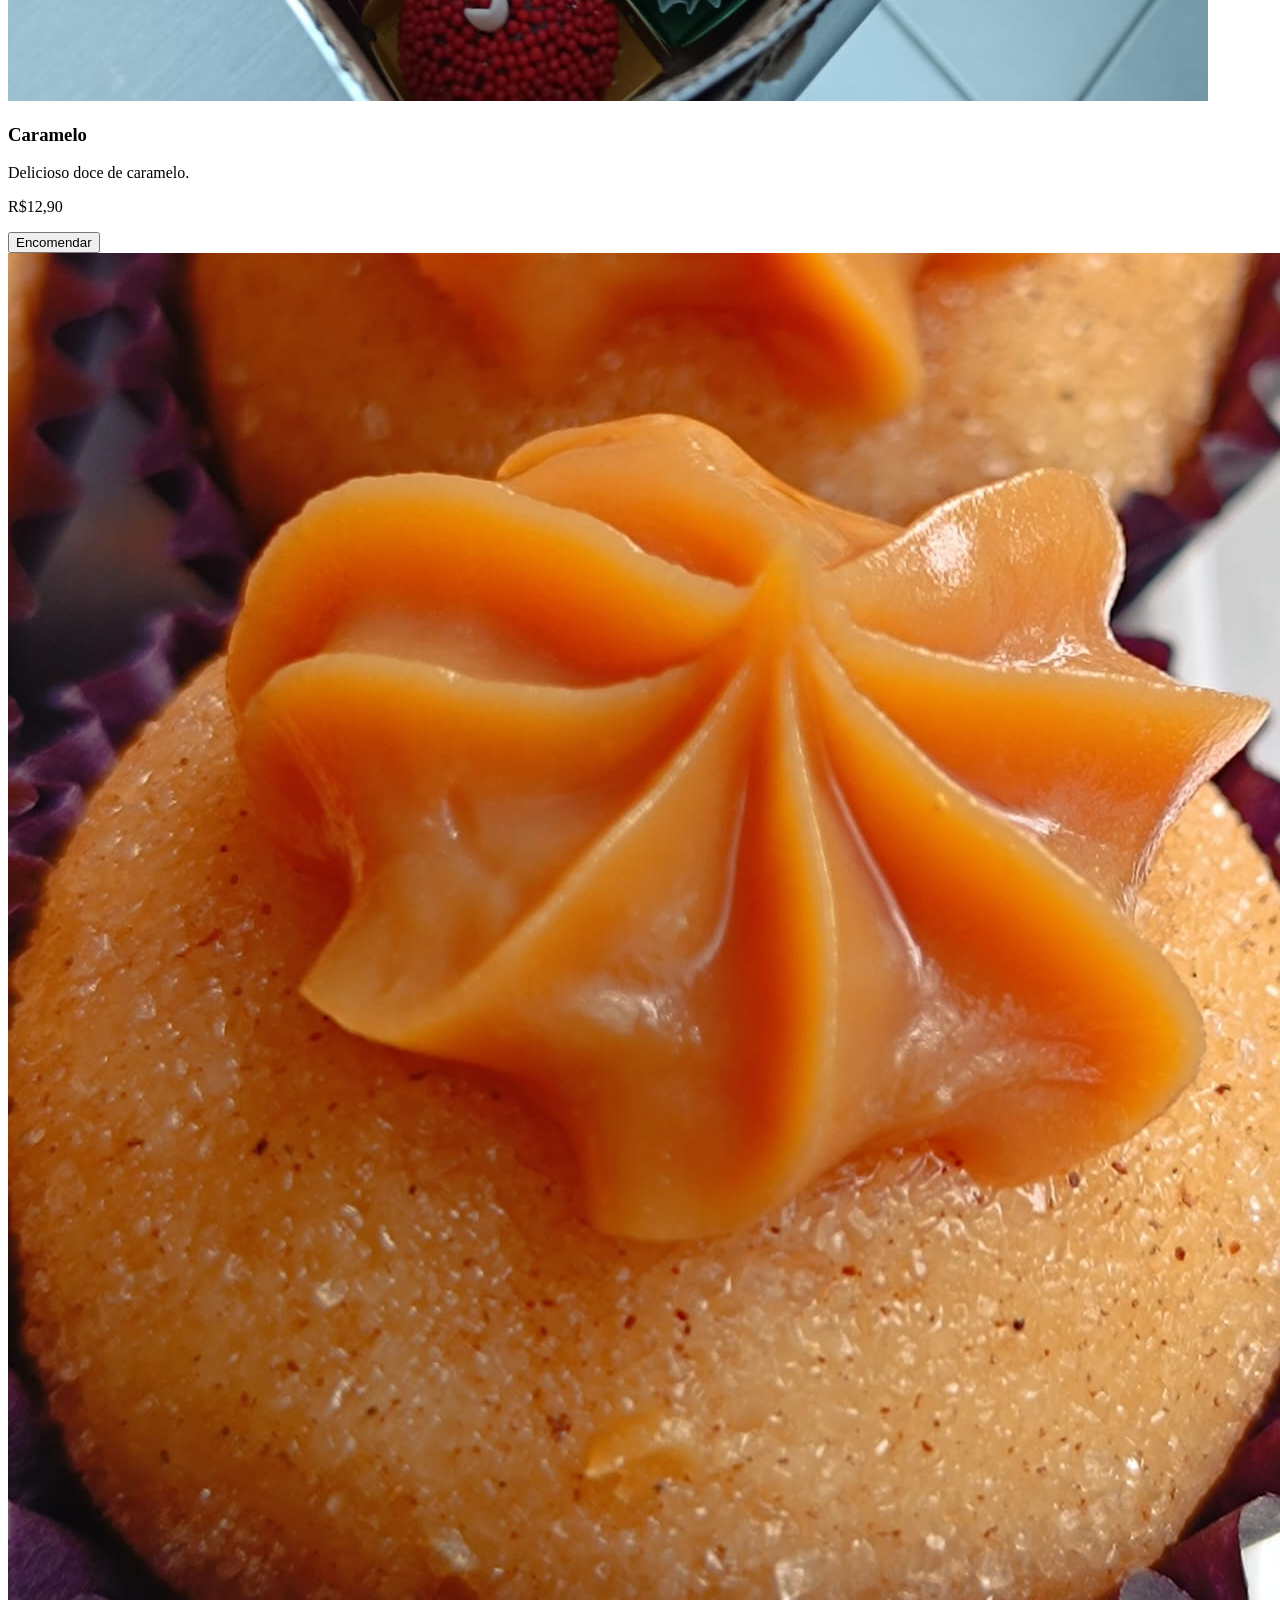
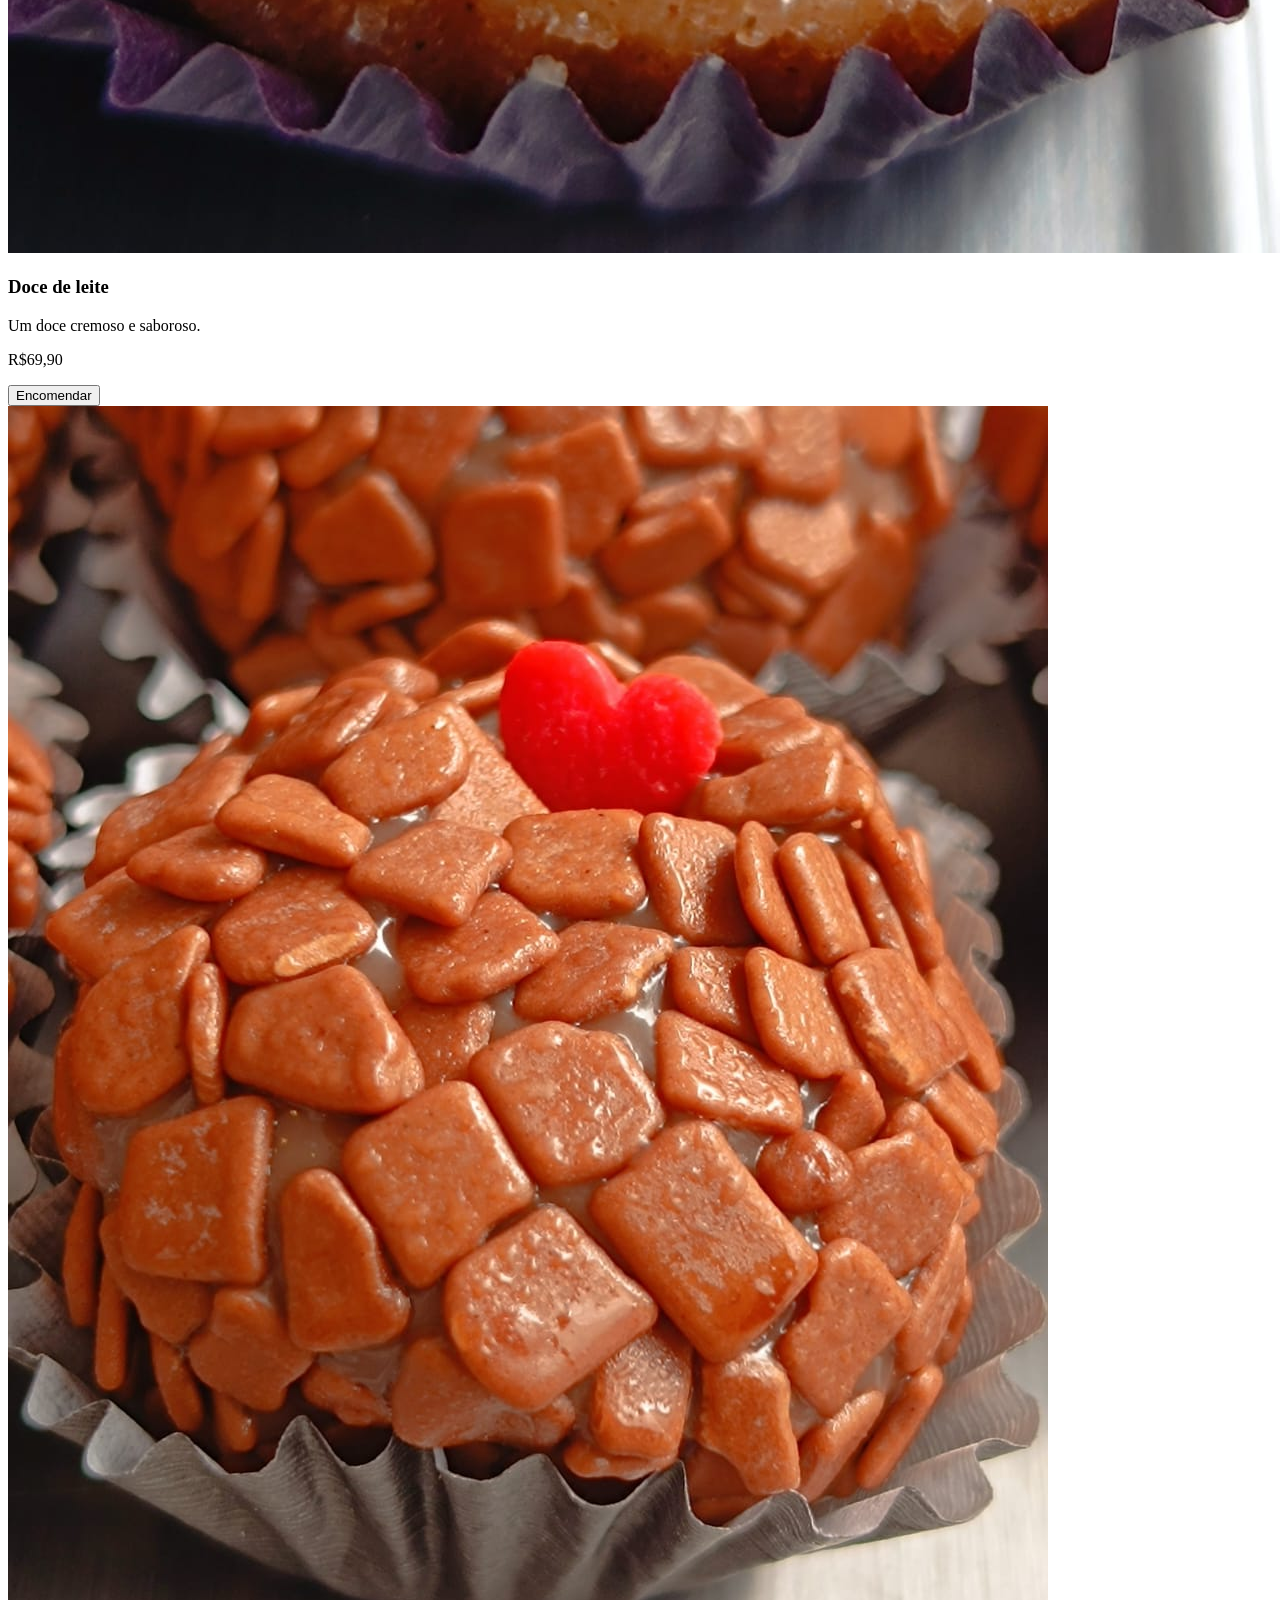
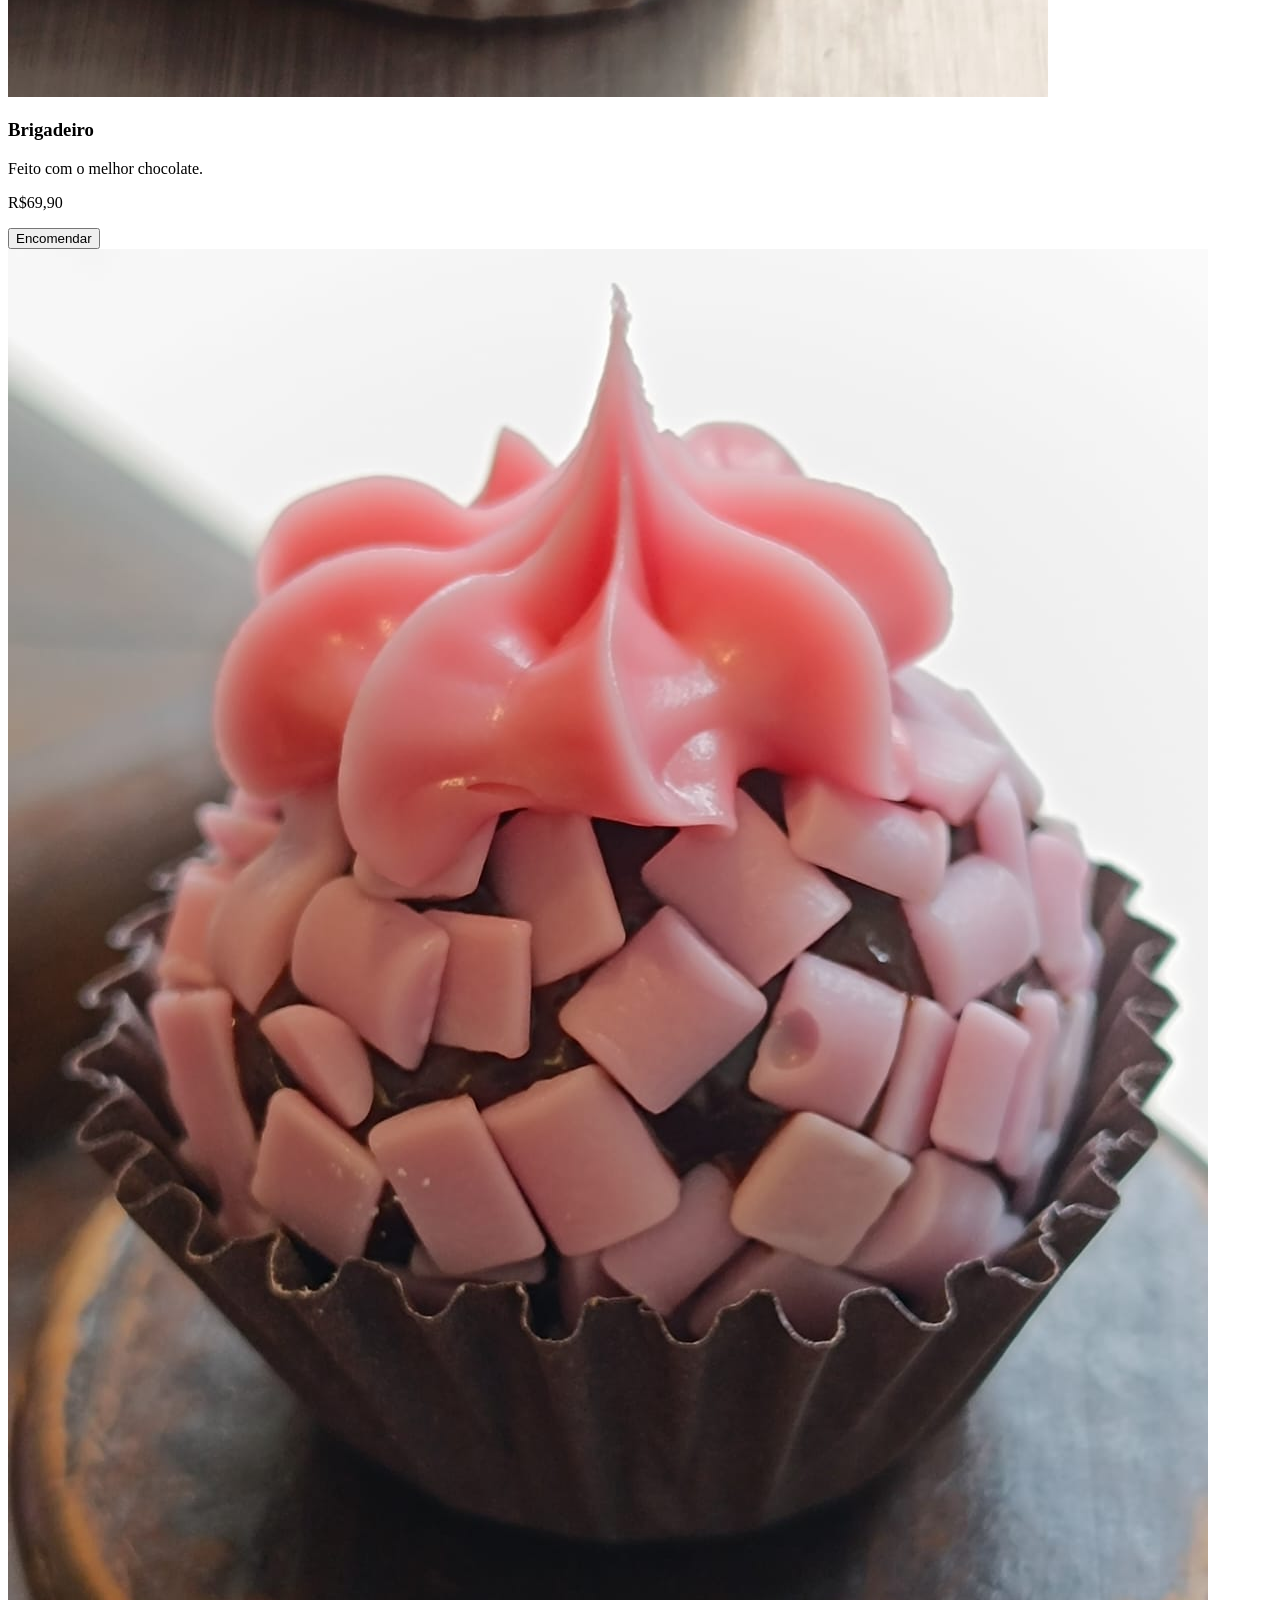
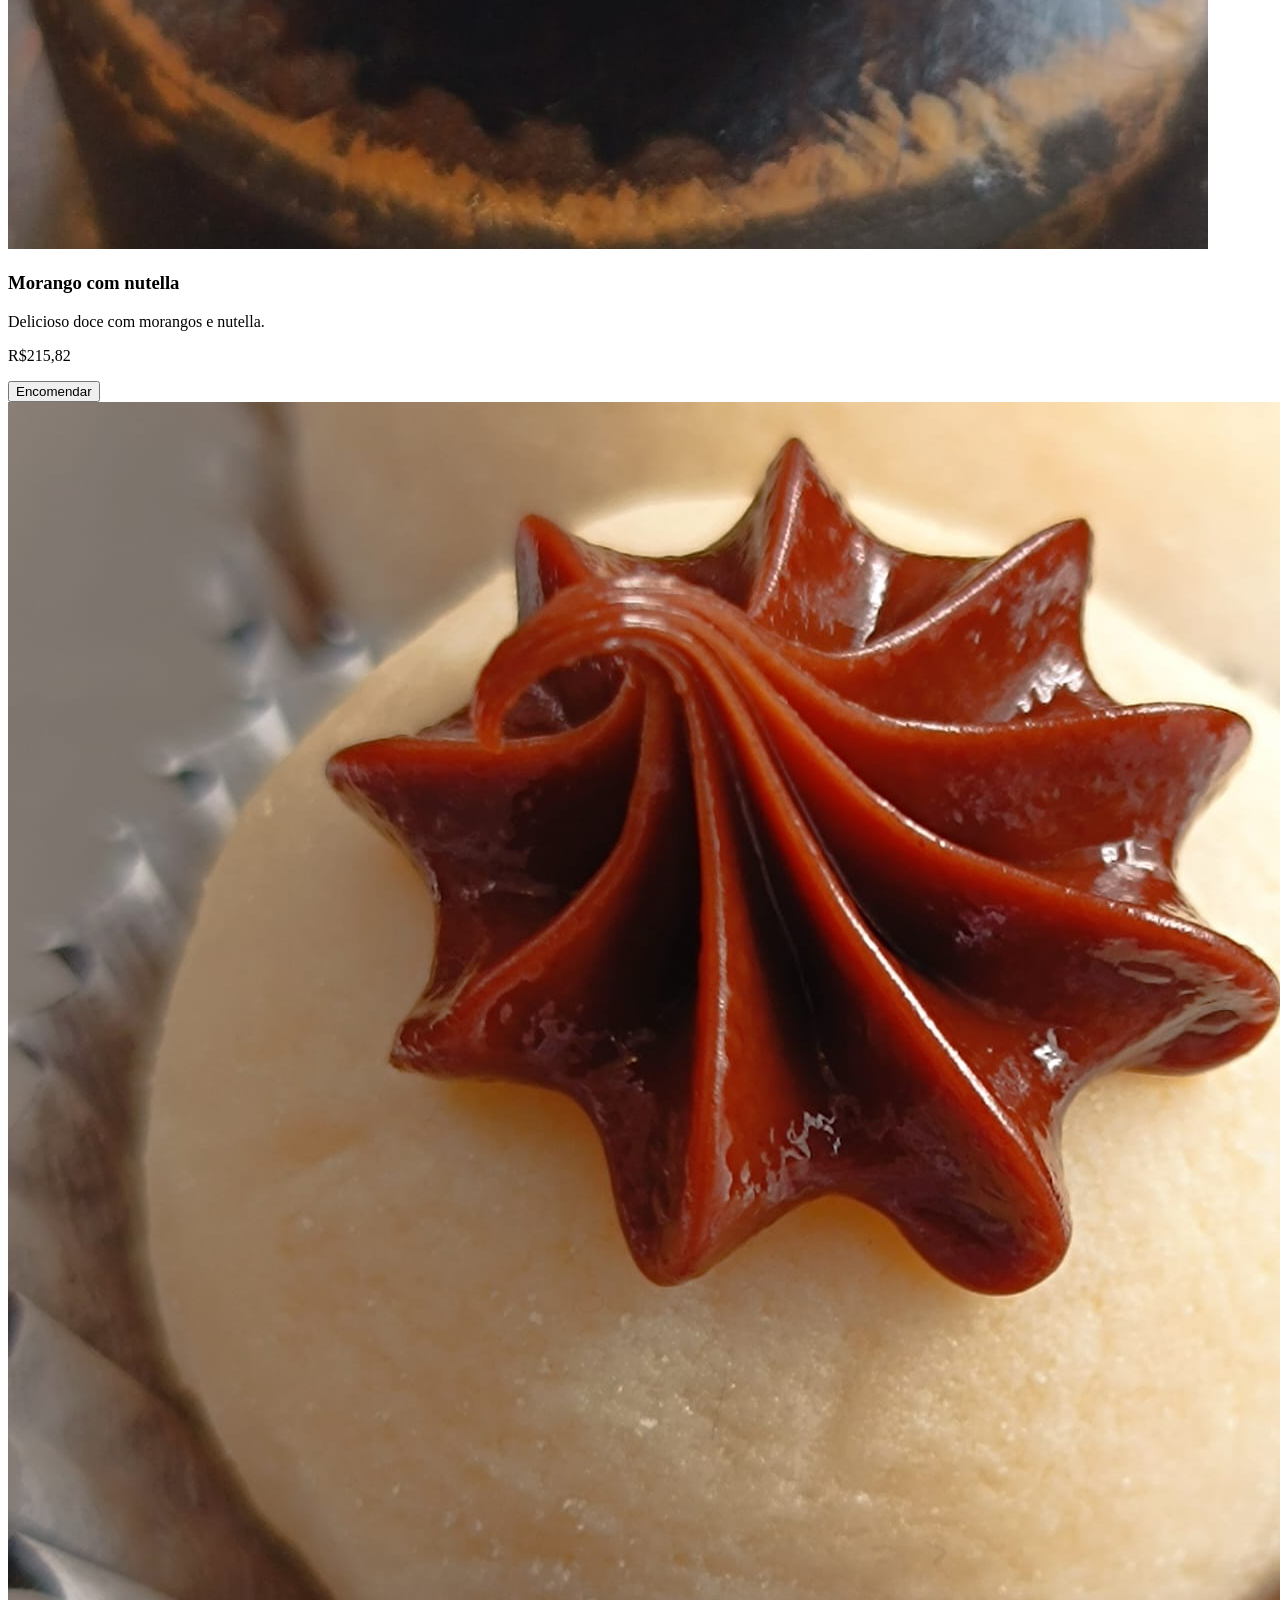
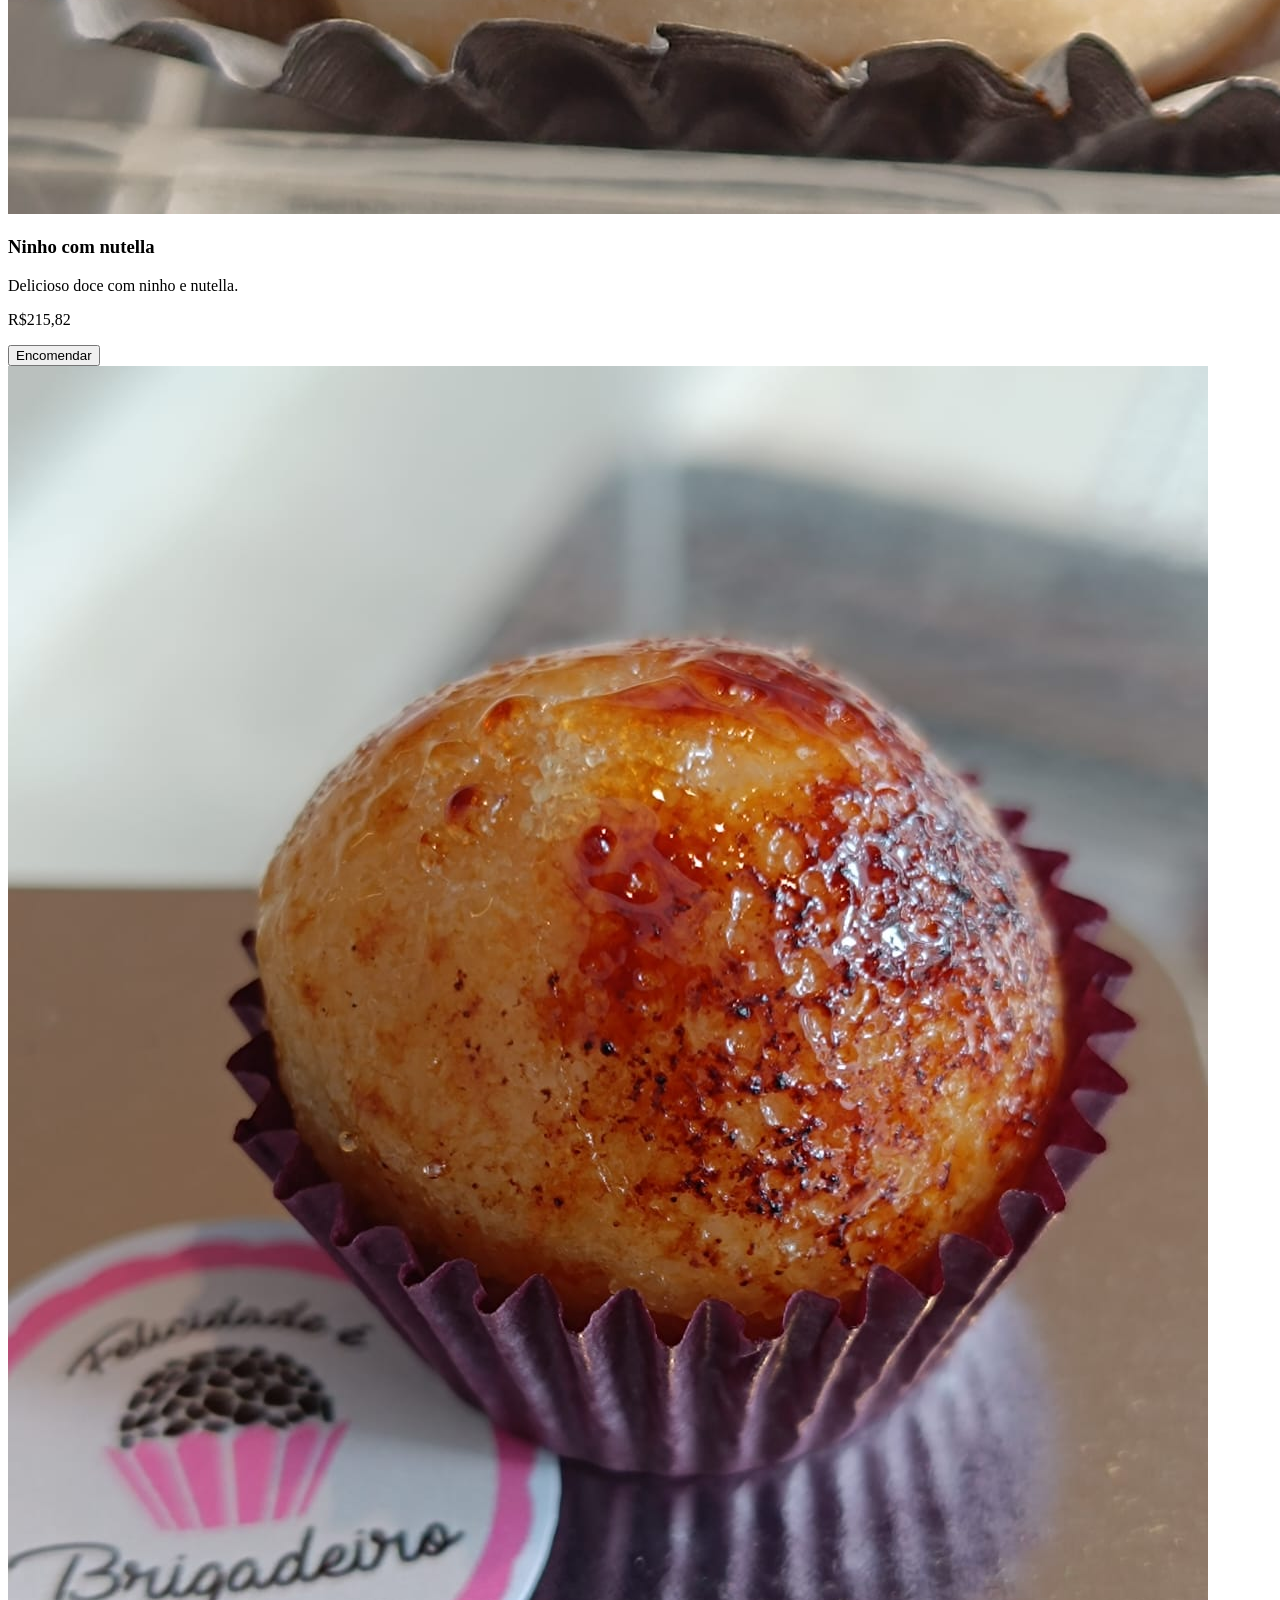
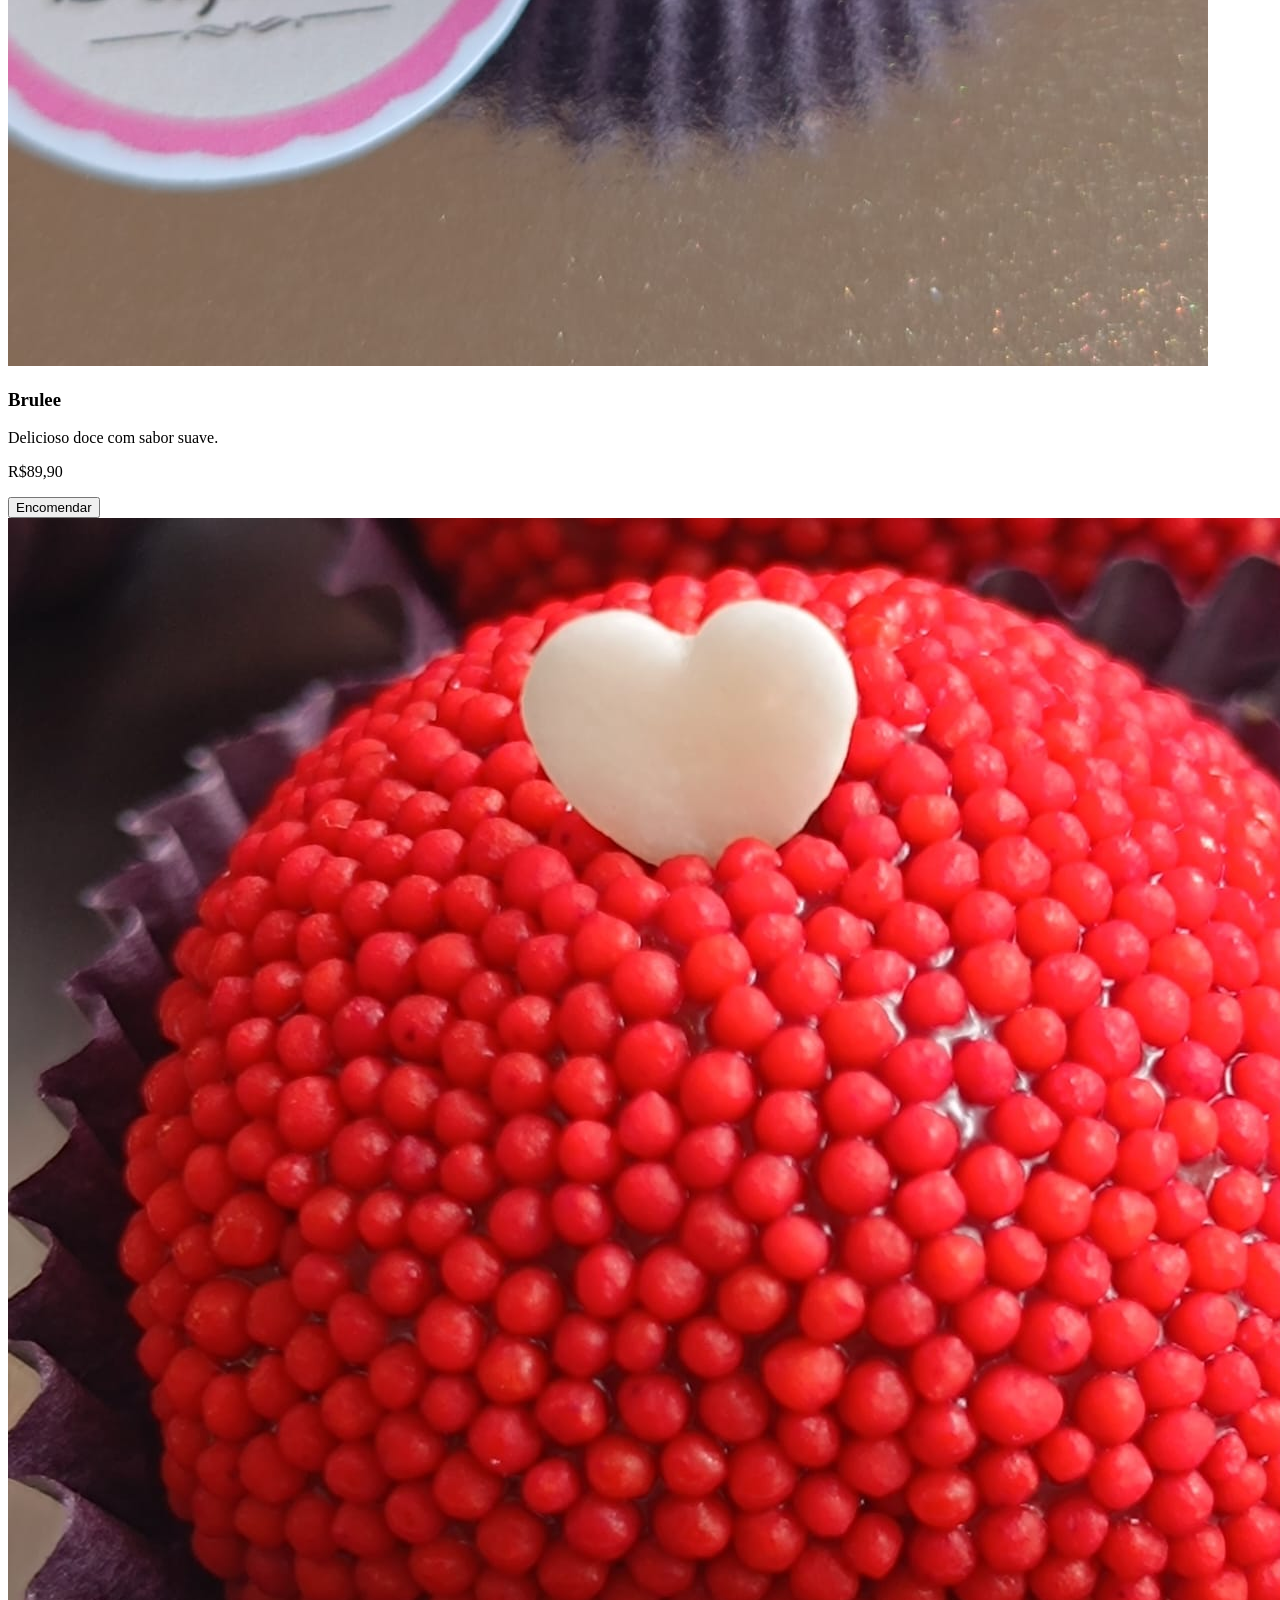
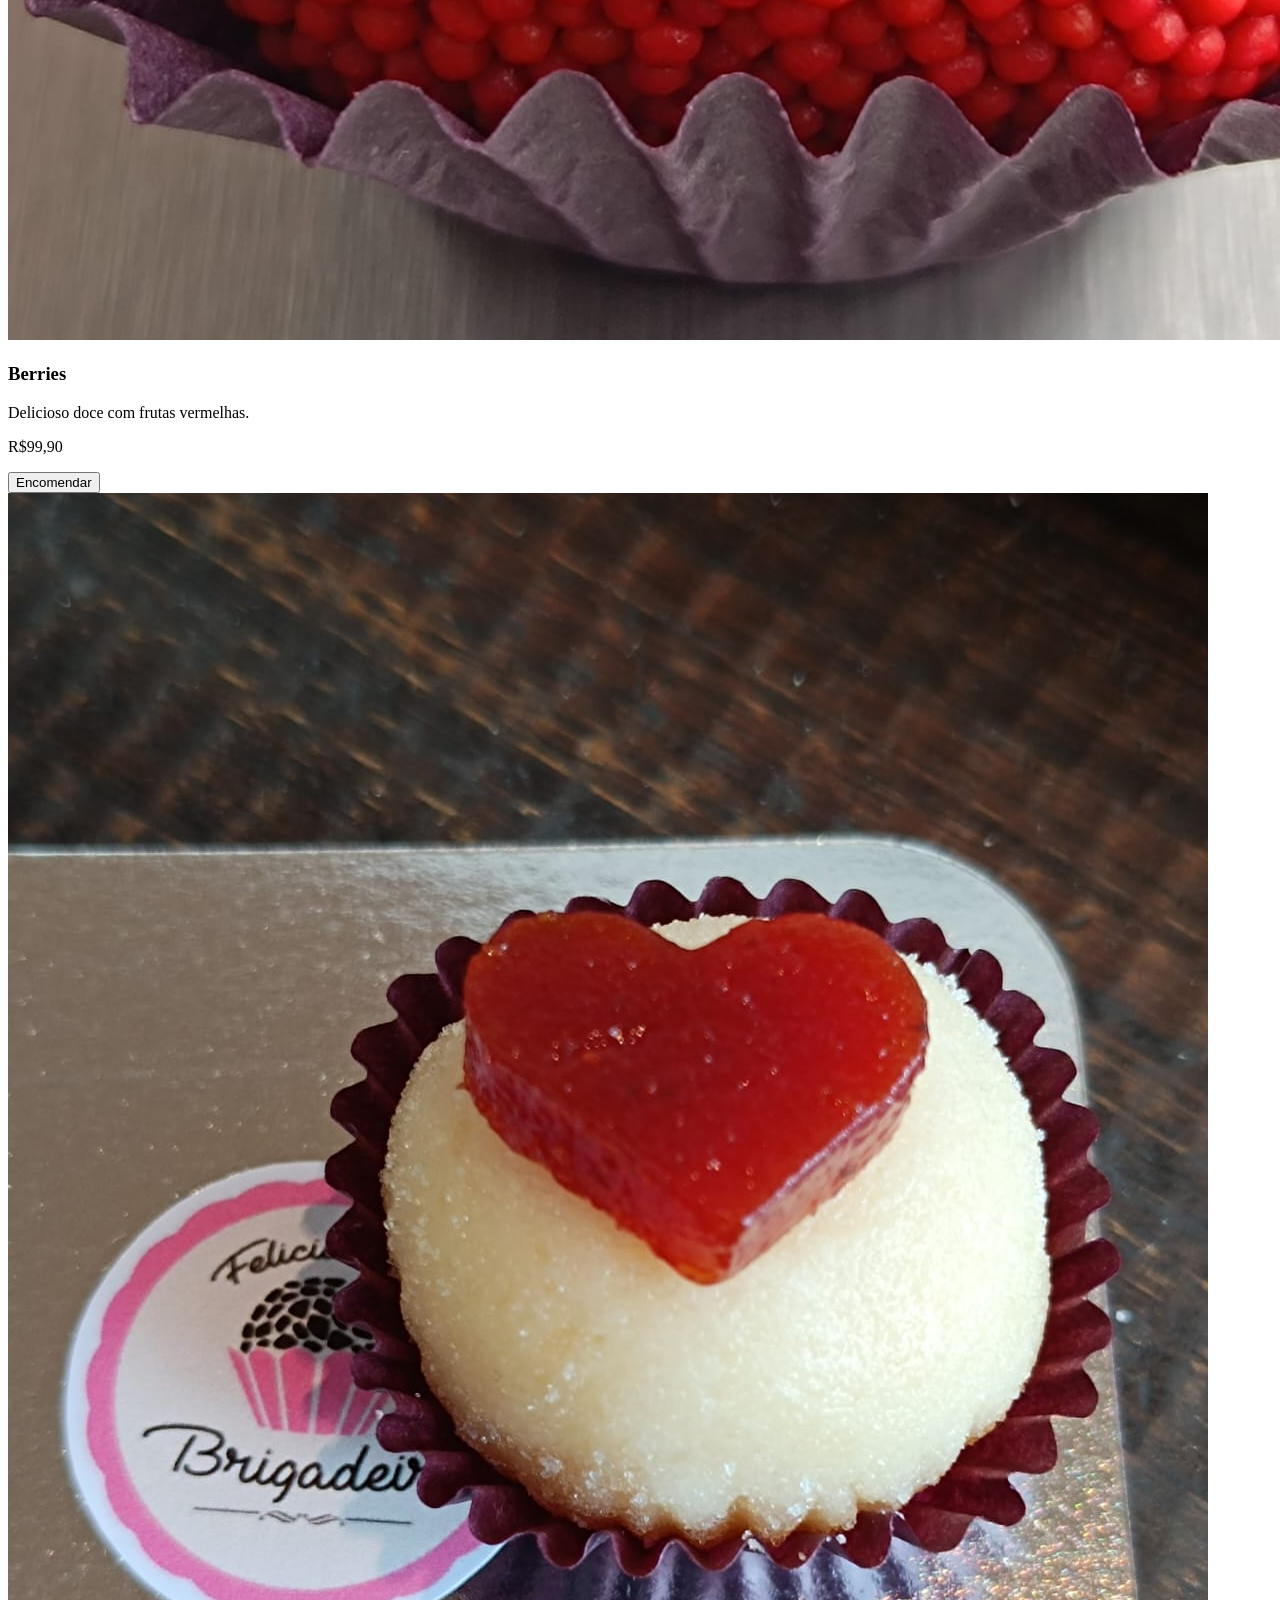
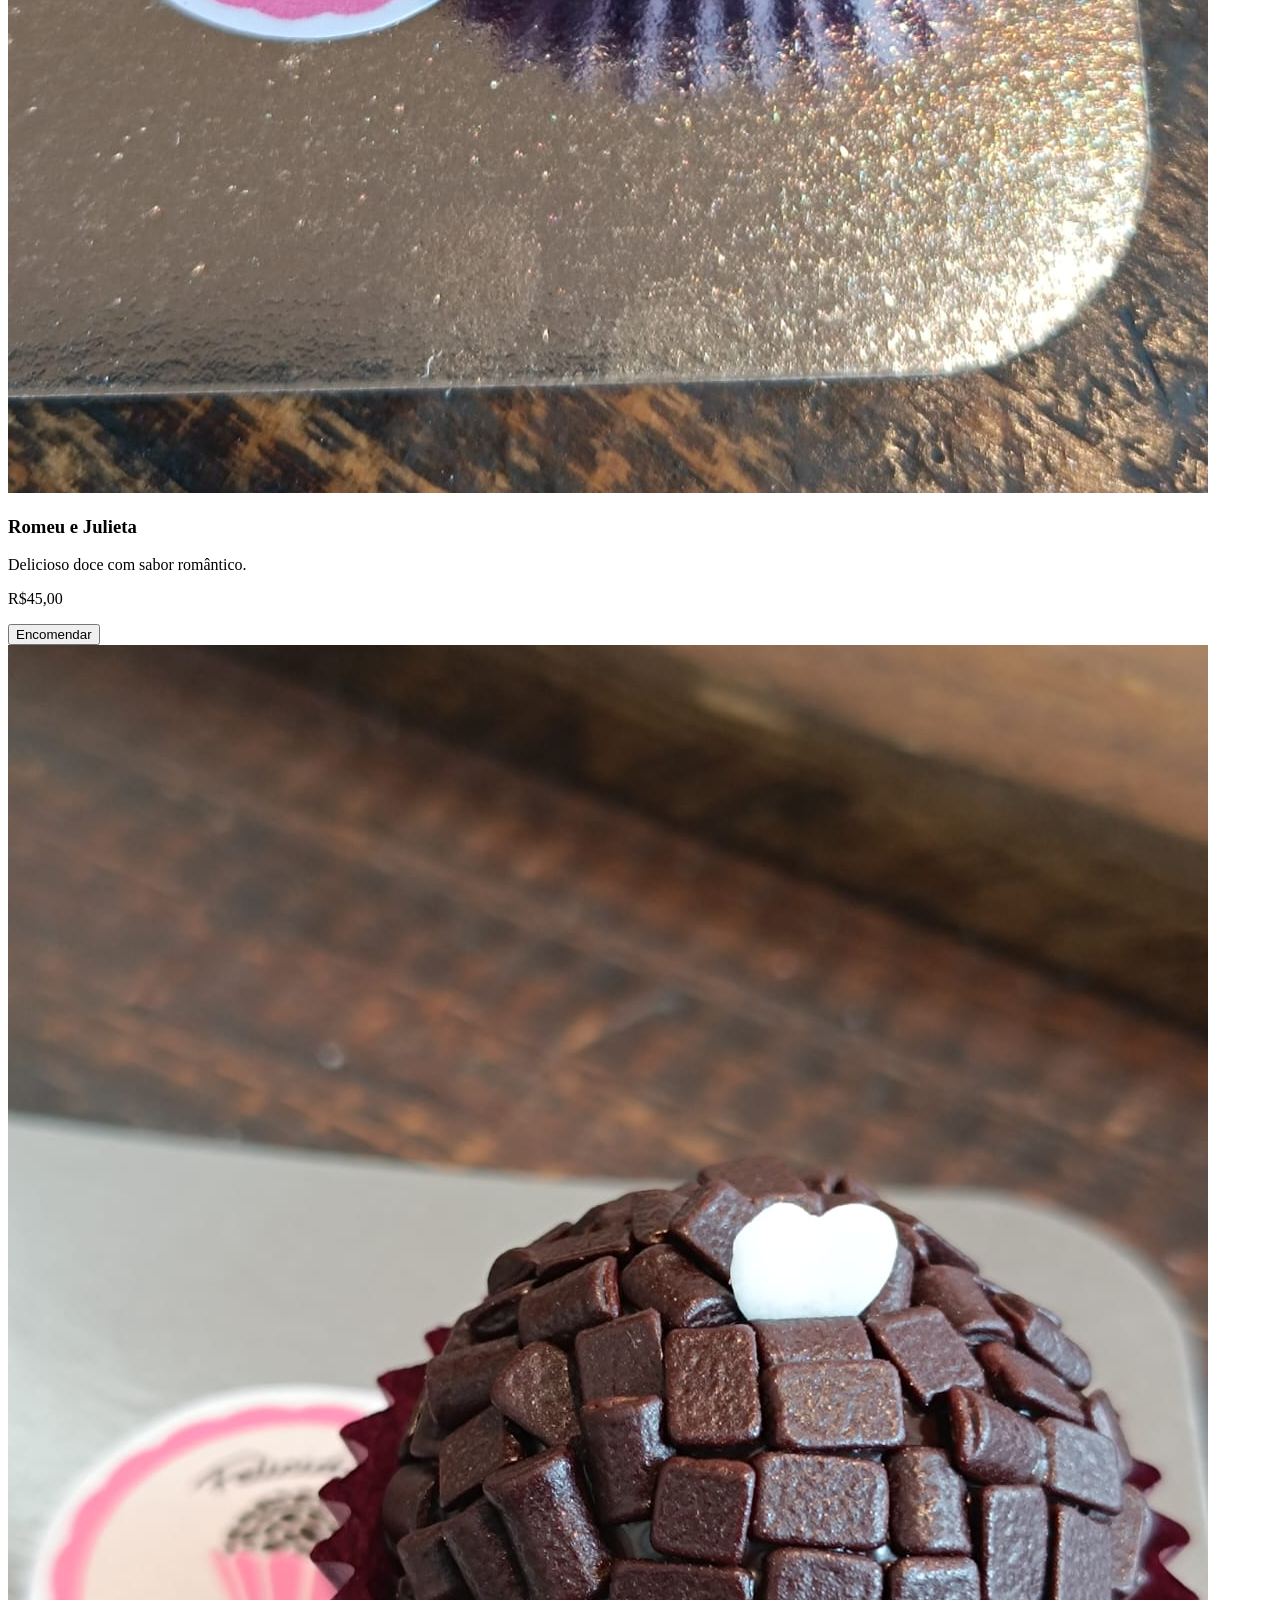
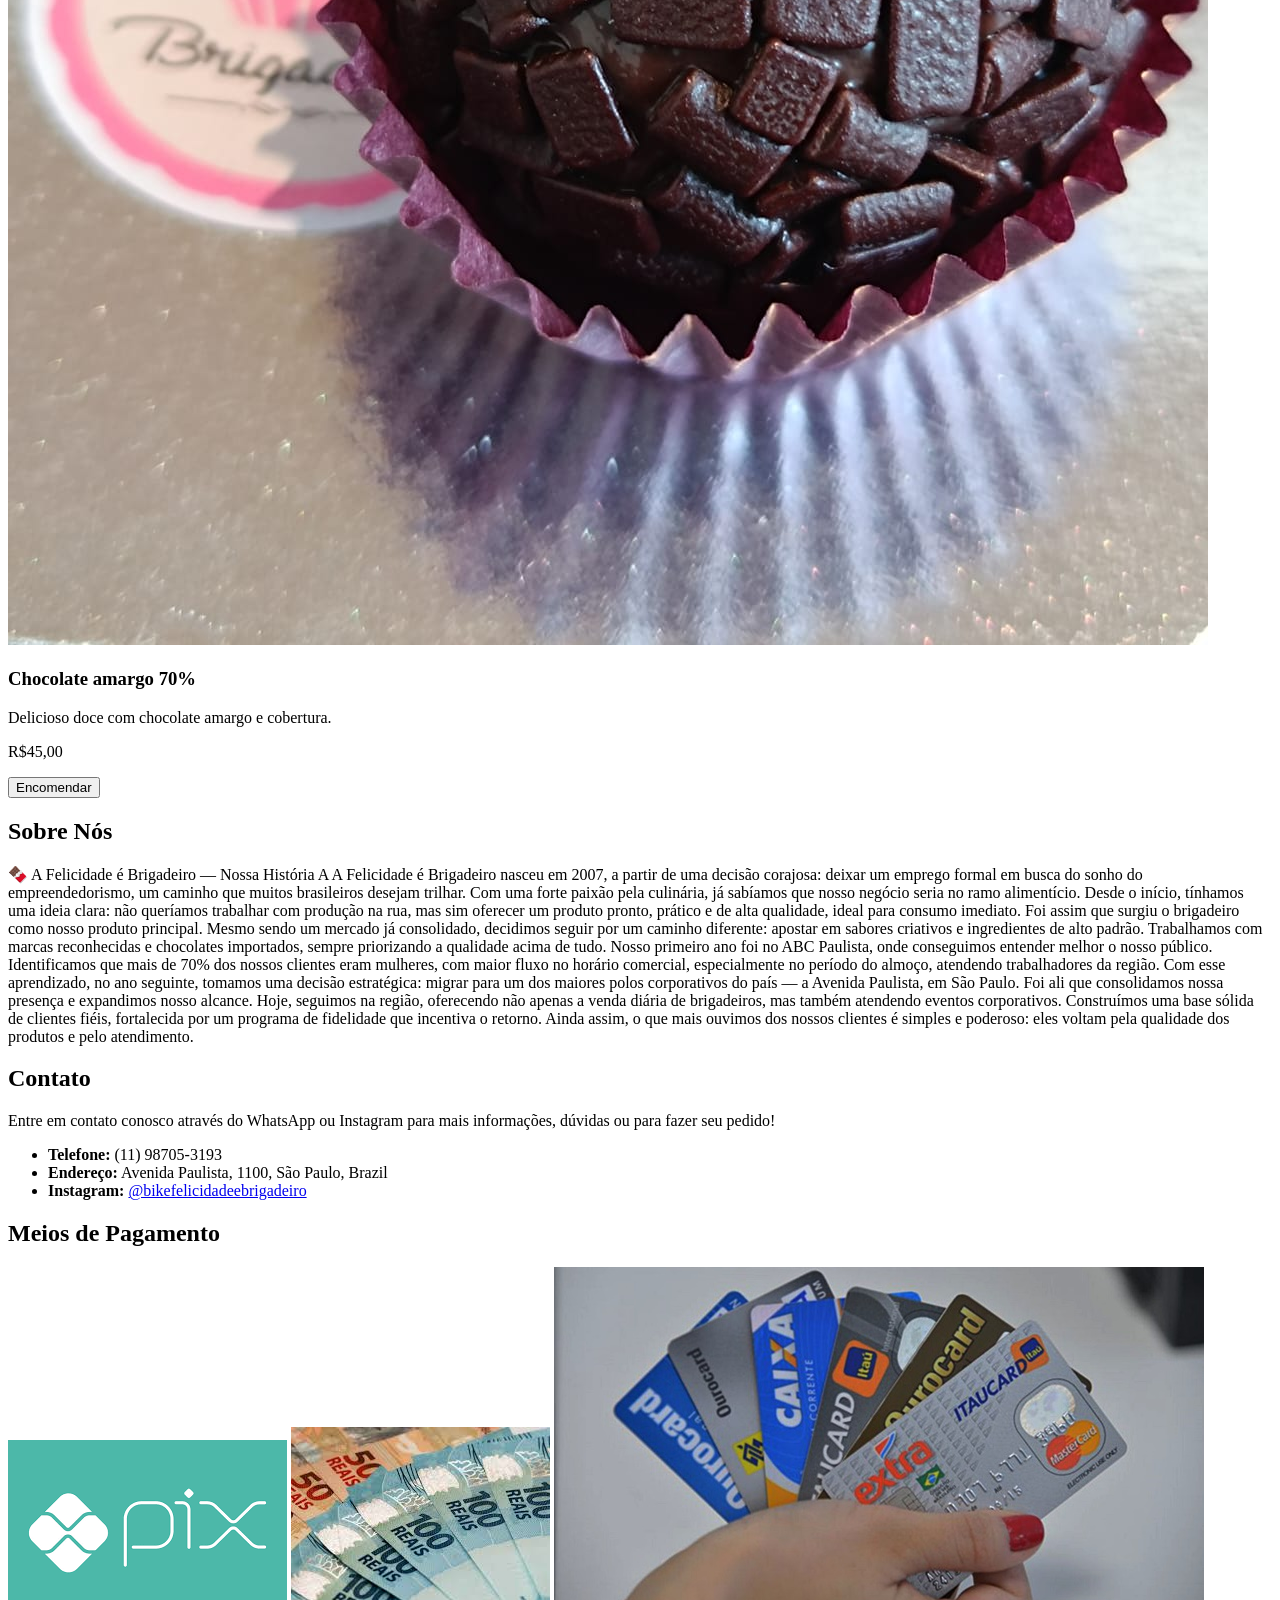
==== commit 59297a35: "Fix HTML encoding issues in Galeria de fotos.html" ====
--- a/Nova pasta/Galeria de fotos.html
+++ b/Nova pasta/Galeria de fotos.html
@@ -3,7 +3,7 @@
 <head>
     <meta charset="UTF-8">
     <meta name="viewport" content="width=device-width, initial-scale=1.0">
-    <title>Galeria de Fotos - Nome da empresa</title>
+    <title>Galeria de Fotos - Felicidade é brigadeiro</title>
     <link rel="stylesheet" href="Galeria de fotos.css">
 </head>
 <body>
@@ -17,7 +17,7 @@
 
     <main>
         <section id="servicos">
-            <p>Oferecemos bolos personalizados e artesanais para festas, eventos e ocasiões especiais. Toda nossa produção é feita com ingredientes de qualidade premium.</p>
+            <p>Oferecemos doces artesanais para festas, eventos e ocasiões especiais. Toda nossa produção é feita com ingredientes de qualidade premium.</p>
         </section>
 
         <section id="galeria">
@@ -48,42 +48,42 @@
                     <div class="card" data-name="Morango com nutella">
                         <img src="./img/WhatsApp Image 2026-04-30 at 09.42.51.jpeg" alt="Morango com nutella">
                         <h3>Morango com nutella</h3>
-                        <p>Delicioso bolo com morangos e nutella.</p>
+                        <p>Delicioso doce com morangos e nutella.</p>
                         <p class="price">R$215,82</p>
                         <button class="btn-whatsapp" data-product="Morango com nutella">Encomendar</button>
                     </div>
                     <div class="card" data-name="Ninho com nutella">
                         <img src="./img/WhatsApp Image 2026-04-30 at 09.42.52 (1).jpeg" alt="Ninho com nutella">
                         <h3>Ninho com nutella</h3>
-                        <p>Delicioso bolo com ninho e nutella.</p>
+                        <p>Delicioso doce com ninho e nutella.</p>
                         <p class="price">R$215,82</p>
                         <button class="btn-whatsapp" data-product="Ninho com nutella">Encomendar</button>
                     </div>
                     <div class="card" data-name="Brulee">
                         <img src="./img/WhatsApp Image 2026-04-30 at 09.42.52.jpeg" alt="Brulee">
                         <h3>Brulee</h3>
-                        <p>Delicioso bolo com sabor suave e cobertura cremosa.</p>
+                        <p>Delicioso doce com sabor suave.</p>
                         <p class="price">R$89,90</p>
                         <button class="btn-whatsapp" data-product="Brulee">Encomendar</button>
                     </div>
                     <div class="card" data-name="Berries">
                         <img src="./img/WhatsApp Image 2026-04-30 at 09.42.53 (1).jpeg" alt="Berries">
                         <h3>Berries</h3>
-                        <p>Delicioso bolo com frutas vermelhas e cobertura cremosa.</p>
+                        <p>Delicioso doce com frutas vermelhas.</p>
                         <p class="price">R$99,90</p>
                         <button class="btn-whatsapp" data-product="Berries">Encomendar</button>
                     </div>
                     <div class="card" data-name="Romeu e julieta">
                         <img src="./img/WhatsApp Image 2026-04-30 at 09.42.53.jpeg" alt="Romeu e julieta">
                         <h3>Romeu e Julieta</h3>
-                        <p>Delicioso bolo com sabor romântico e cobertura cremosa.</p>
+                        <p>Delicioso doce com sabor romântico.</p>
                         <p class="price">R$45,00</p>
                         <button class="btn-whatsapp" data-product="Romeu e julieta">Encomendar</button>
                     </div>
                     <div class="card" data-name="Chocolate amargo 70%">
                         <img src="./img/WhatsApp Image 2026-04-30 at 09.42.54.jpeg" alt="Chocolate amargo 70%">
                         <h3>Chocolate amargo 70%</h3>
-                        <p>Delicioso bolo com chocolate amargo e cobertura cremosa.</p>
+                        <p>Delicioso doce com chocolate amargo e cobertura.</p>
                         <p class="price">R$45,00</p>
                         <button class="btn-whatsapp" data-product="Chocolate amargo 70%">Encomendar</button>
                     </div>
@@ -131,7 +131,7 @@
                 </div>
             </div>
         </section>
-        <p>&copy; 2026 Nome da empresa. Todos os direitos reservados.</p>
+        <p>&copy; 2026 Felicidade é brigadeiro. Todos os direitos reservados.</p>
 
 </footer>
 
